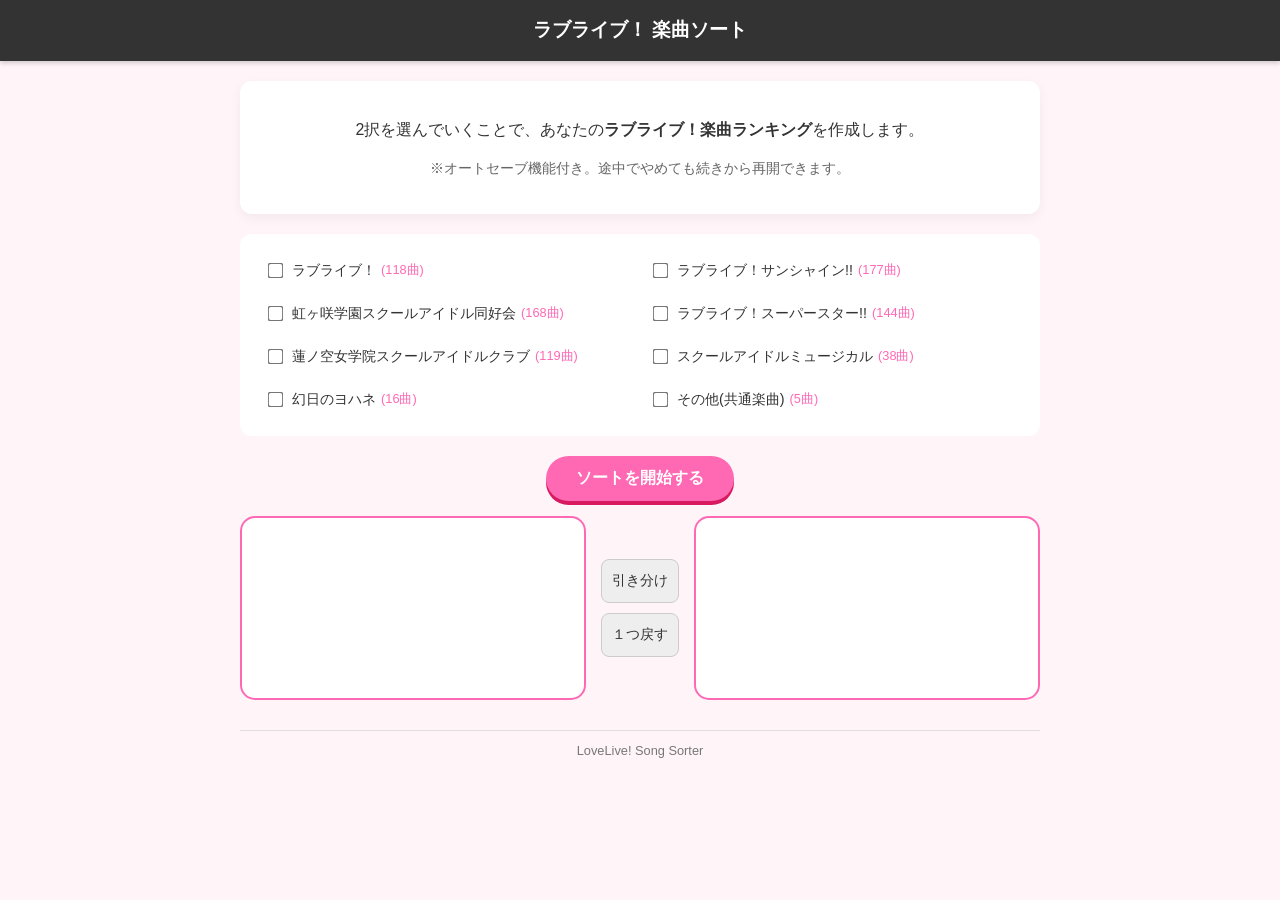
==== index.html @ 006662cb "Add files via upload" ====
<!DOCTYPE html>
<html lang="ja">
<head>
    <meta charset="UTF-8">
    <meta name="viewport" content="width=device-width, initial-scale=1.0">
    <title>ラブライブ！楽曲ソート</title>
    <meta name="description" content="2択で好きなラブライブ楽曲を選んでいくことで、自分だけのランキングを生成できます。">

    <script src="compression.js" type="text/javascript"></script>
    <script src="cookie.js" type="text/javascript"></script>
    <script type="text/javascript">
<!--
var Ver = '6';
var flagLovelive = 0;
var flagLoveliveSunshine = 0;
var flagNijigaku = 0;
var flagLoveliveSuperStar = 0;
var flagLoveliveHasunosora = 0;
var flagSchoolIdolMusical = 0;
var flagLoveliveOther = 0;
var flagRes = 0;
var cookieRec = "";
var remCookieRec = "";
var remResFlag = 0;
var remSameCnt = 0;
var loadcheck = 0;
var lockUpdateDOM = false;
var options;
var drawOptions;

//*********************************************************
// 
// 評価する曲名のリスト
// ラブライブ！:lovelive.txt
// ラブライブ！サンシャイン!!:lovelive_sunshine.txt
// ラブライブ！虹ヶ咲学園スクールアイドル同好会:nijigaku.txt
// ラブライブ！スーパースター!!:lovelive_superstar.txt
// ラブライブ！蓮ノ空スクールアイドルクラブ:lovelive_hasunosora.txt
// スクールアイドルミュージカル:school_idol_musical.txt
// 幻日のヨハネ:yohane.txt
// その他:lovelive_other.txt
//
//*********************************************************
var loveliveSong = new Array(
);

var loveliveSunshineSong = new Array(
);

var nijigakuSong = new Array(
);

var loveliveSuperStarSong = new Array(
);

var loveliveHasunosoraSong = new Array(
);

var schoolIdolMusicalSong = new Array(
);

var yohaneSong = new Array(
);

var loveliveOtherSong = new Array(
);
//*********************************************************

var lstMember = new Array();
var parent = new Array();
var equal = new Array();
var rec = new Array();
var cmp1,cmp2;
var head1,head2;
var nrec;

var numQuestion;
var totalSize;
var finishSize;
var finishFlag;

var remMember = new Array();

function getFile(filePath) {
	var txtData = new Array();
	var txtData2 = new Array();
	var j = 0;
	var filedata = new XMLHttpRequest();	
	filedata.open("GET", filePath, false);
	filedata.send(null);

	 //改行コードLF
	var LF = String.fromCharCode(10);
	txtData2 =filedata.responseText.split(LF);
	for (i=0; i<txtData2.length; i++) {
		if(txtData2[i] != ""){
		txtData[j] = txtData2[i];
		j++;
		}
	}
	
	return txtData;
	
}

//変数の初期化+++++++++++++++++++++++++++++++++++++++++++++
function initList(flagLovelive, flagLoveliveSunshine, flagNijigaku, flagLoveliveSuperStar,flagLoveliveHasunosora,flagSchoolIdolMusical,flagYohane,flagLoveliveOther){
	var n = 0;
	var mid;
	var i;

	lstMember = new Array();
	parent = new Array();
	equal = new Array();
	rec = new Array();
	remMember = new Array();
	loveliveAllSong = new Array();
	
	//【追加コード】
	if (flagLovelive == 1) loveliveAllSong = loveliveAllSong.concat(loveliveSong);
	if (flagLoveliveSunshine == 1) loveliveAllSong = loveliveAllSong.concat(loveliveSunshineSong);
	if (flagNijigaku == 1) loveliveAllSong = loveliveAllSong.concat(nijigakuSong);
	if (flagLoveliveSuperStar == 1) loveliveAllSong = loveliveAllSong.concat(loveliveSuperStarSong);
	if (flagLoveliveHasunosora == 1) loveliveAllSong = loveliveAllSong.concat(loveliveHasunosoraSong);
	if (flagSchoolIdolMusical == 1) loveliveAllSong = loveliveAllSong.concat(schoolIdolMusicalSong);
	if (flagYohane == 1) loveliveAllSong = loveliveAllSong.concat(yohaneSong);
	if (flagLoveliveOther == 1) loveliveAllSong = loveliveAllSong.concat(loveliveOtherSong);

	//ソートすべき配列
	lstMember[n] = new Array();
	for (i=0; i<loveliveAllSong.length; i++) {
		lstMember[n][i] = i;
	}
	parent[n] = -1;
	totalSize = 0;
	n++;

	for (i=0; i<lstMember.length; i++) {
		//要素数が２以上なら２分割し、
		//分割された配列をlstMemberの最後に加える
		if(lstMember[i].length>=2) {
			mid = Math.ceil(lstMember[i].length/2);
			lstMember[n] = new Array();
			lstMember[n] = lstMember[i].slice(0,mid);
			totalSize += lstMember[n].length;
			parent[n] = i;
			n++;
			lstMember[n] = new Array();
			lstMember[n] = lstMember[i].slice(mid,lstMember[i].length);
			totalSize += lstMember[n].length;
			parent[n] = i;
			n++;
		}
	}

	//保存用配列
	for (i=0; i<loveliveAllSong.length; i++) {
		rec[i] = 0;
	}
	nrec = 0;

	//引き分けの結果を保存するリスト
	//キー：リンク始点の値
	// 値 ：リンク終点の値
	for (i=0; i<=loveliveAllSong.length; i++) {
		equal[i] = -1;
	}

	cmp1 = lstMember.length-2;
	cmp2 = lstMember.length-1;
	head1 = 0;
	head2 = 0;
	numQuestion = 1;
	finishSize = 0;
	finishFlag = 0;
}


//リストのソート+++++++++++++++++++++++++++++++++++++++++++
//flag：比較結果
//  -1：左を選択
//   0：引き分け
//   1：右を選択
function sortList(flag){
	var i;
	var str;
	
	var chara1 = loveliveAllSong[lstMember[cmp1][head1]];
	var chara2 = loveliveAllSong[lstMember[cmp2][head2]];
	var chara99 = chara1 + "と" + chara2;
	
	// 除外操作
	if (flag == 2) {
		if (removeCheck(chara1) == true) {
			remMember.push(chara1);
			flag = 1;
			remCookieRec += "R";
		} else {
			return;
		}
	} else if (flag == 99) {
		if (removeCheck(chara99) == true) {
			remMember.push(chara1);
			remMember.push(chara2);
			flag = 0;
			remCookieRec += "R";
		} else {
			return;
		}
	} else if (flag == -2) {
		if (removeCheck(chara2) == true) {
			remMember.push(chara2);
			flag = -1;
			remCookieRec += "R";
		} else {
			return;
		}
	} else{
		remCookieRec += "L";
	}
	

	//ソート情報の記録
	var sortrecValue;
	if (flag == 1) {
		sortrecValue = "R";
	} else if (flag == 0) {
		sortrecValue = "C";
	} else if (flag == -1) {
		sortrecValue = "L";
	}
	cookieRec += sortrecValue;

	//recに保存
	if (flag<0) {
		rec[nrec] = lstMember[cmp1][head1];
		head1++;
		nrec++;
		finishSize++;
		while (equal[rec[nrec-1]]!=-1) {
			rec[nrec] = lstMember[cmp1][head1];
			head1++;
			nrec++;
			finishSize++;
		}
	}
	else if (flag>0) {
		rec[nrec] = lstMember[cmp2][head2];
		head2++;
		nrec++;
		finishSize++;
		while (equal[rec[nrec-1]]!=-1) {
			rec[nrec] = lstMember[cmp2][head2];
			head2++;
			nrec++;
			finishSize++;
		}
	}
	else {
		rec[nrec] = lstMember[cmp1][head1];
		head1++;
		nrec++;
		finishSize++;
		while (equal[rec[nrec-1]]!=-1) {
			rec[nrec] = lstMember[cmp1][head1];
			head1++;
			nrec++;
			finishSize++;
		}
		equal[rec[nrec-1]] = lstMember[cmp2][head2];
		rec[nrec] = lstMember[cmp2][head2];
		head2++;
		nrec++;
		finishSize++;
		while (equal[rec[nrec-1]]!=-1) {
			rec[nrec] = lstMember[cmp2][head2];
			head2++;
			nrec++;
			finishSize++;
		}
	}

	//片方のリストを走査し終えた後の処理
	if (head1<lstMember[cmp1].length && head2==lstMember[cmp2].length) {
		//リストcmp2が走査済 - リストcmp1の残りをコピー
		while (head1<lstMember[cmp1].length){
			rec[nrec] = lstMember[cmp1][head1];
			head1++;
			nrec++;
			finishSize++;
		}
	}
	else if (head1==lstMember[cmp1].length && head2<lstMember[cmp2].length) {
		//リストcmp1が走査済 - リストcmp2の残りをコピー
		while (head2<lstMember[cmp2].length){
			rec[nrec] = lstMember[cmp2][head2];
			head2++;
			nrec++;
			finishSize++;
		}
	}

	//両方のリストの最後に到達した場合は
	//親リストを更新する
	if (head1==lstMember[cmp1].length && head2==lstMember[cmp2].length) {
		for (i=0; i<lstMember[cmp1].length+lstMember[cmp2].length; i++) {
			lstMember[parent[cmp1]][i] = rec[i];
		}
		lstMember.pop();
		lstMember.pop();
		cmp1 = cmp1-2;
		cmp2 = cmp2-2;
		head1 = 0;
		head2 = 0;

		//新しい比較を行う前にrecを初期化
		if (head1==0 && head2==0) {
			for (i=0; i<loveliveAllSong.length; i++) {
				rec[i] = 0;
			}
			nrec = 0;
		}
	}
	if (cmp1<0) {
		str = "Sort No."+(numQuestion-1)+"<br>"+Math.floor(finishSize*100/totalSize)+"% sorted.";
		document.getElementById("battleNumber").innerHTML = str;

		showResult();
		finishFlag = 1;
	}
	else {
		showImage();
	}
	
	sortBreak();
}

//除外の確認
function removeCheck(str) {
	var str2 = str + "をソートから除外します。よろしいですか？";
	if (remResFlag == 0) {
		if(window.confirm(str2)){
			return true;
		} else {
			return false;
		}
	} else {
		return true;
	}
}

// リザルト画面にジャンル表記
function replaceName(str) {
	var str1;

if (loveliveSong.indexOf(str) > -1 || loveliveSong.indexOf(str) > -1){
	str1 = str + "</td><td style=\"border:1px solid #000; padding-left:5px;\">" + "ラブライブ！";
} else if (loveliveSunshineSong.indexOf(str) > -1) {
	str1 = str + "</td><td style=\"border:1px solid #000; padding-left:5px;\">" + "ラブライブ！サンシャイン!!";
} else if (nijigakuSong.indexOf(str) > -1) {
	str1 = str + "</td><td style=\"border:1px solid #000; padding-left:5px;\">" + "ラブライブ！虹ヶ咲学園スクールアイドル同好会";
} else if (loveliveSuperStarSong.indexOf(str) > -1) {
	str1 = str + "</td><td style=\"border:1px solid #000; padding-left:5px;\">" + "ラブライブ！スーパースター!!";
} else if (loveliveHasunosoraSong.indexOf(str) > -1) {
	str1 = str + "</td><td style=\"border:1px solid #000; padding-left:5px;\">" + "ラブライブ！蓮ノ空女学院スクールアイドルクラブ";
} else if (schoolIdolMusicalSong.indexOf(str) > -1) {
	str1 = str + "</td><td style=\"border:1px solid #000; padding-left:5px;\">" + "スクールアイドルミュージカル";
} else if (yohaneSong.indexOf(str) > -1) {
	str1 = str + "</td><td style=\"border:1px solid #000; padding-left:5px;\">" + "幻日のヨハネ";
} else if (loveliveOtherSong.indexOf(str) > -1) {
	str1 = str + "</td><td style=\"border:1px solid #000; padding-left:5px;\">" + "その他(共通楽曲)";
} else{
	str1 = str;
}
	return str1;
}

//結果の表示+++++++++++++++++++++++++++++++++++++++++++++++
function showResult() {
	var ranking = 1;
	var sameRank = 1;
	var top5 = 0;
	var top5Name = "";
	var str = "";
	var i;
	
	var bArea = document.getElementById("battleArea");
    var bNum = document.getElementById("battleNumber");
    if (bArea) bArea.style.display = "none";
    if (bNum) bNum.style.display = "none";
	
	str += "<table style=\"width:350px; font-size:12px; line-height:120%; margin-left:auto; margin-right:auto; border:1px solid #000; border-collapse:collapse\" align=\"center\">";
	str += "<tr><td style=\"color:#ffffff; background-color:#000; text-align:center;\">順位<\/td><td style=\"color:#ffffff; background-color:#000; text-align:center;\">曲名<\/td><td width=\"180\" style=\"color:#ffffff; background-color:#000; text-align:center;\">作品<\/td><\/tr>";

	for (i=0; i<loveliveAllSong.length; i++) {

		str += "<tr><td style=\"border:1px solid #000; text-align:right; padding-right:5px;\">"+ranking+"<\/td><td style=\"border:1px solid #000; padding-left:5px;\">"+replaceName(loveliveAllSong[lstMember[0][i]]) +"<\/td><\/tr>";
		
		if (i<loveliveAllSong.length-1) {
			if (top5 < 5) {
				top5Name += ranking + "位"+ "" + loveliveAllSong[lstMember[0][i]] + "" +"\n";
				top5++;
			}
			
			if (equal[lstMember[0][i]]==lstMember[0][i+1]) {
				sameRank++;
			} else {
				ranking += sameRank;
				sameRank = 1;
			}
		}
	}
	str += "<\/table>";
	
	document.getElementById("resultField").innerHTML = str;
	
	removeReset();
	
	CookieDel();
}

//比較する２つ要素の表示+++++++++++++++++++++++++++++++++++
function showImage() {
	// 小手先修正(0％に戻る時にnumQuestionが2になってたやつ)
	if ( finishSize == 0 ) {
		numQuestion = 1;
	}
	var str0 = "Sort No."+numQuestion+"<br>"+Math.floor(finishSize*100/totalSize)+"% sorted.";
	
	if (lockUpdateDOM == false) {
		var str1 = loveliveAllSong[lstMember[cmp1][head1]];
		var str2 = loveliveAllSong[lstMember[cmp2][head2]];
		
		//var str1B = loveliveAllSong[lstMember[cmp1][head1]] + "を選び、" + loveliveAllSong[lstMember[cmp2][head2]] + "をソートから除外";
		//var str2B = loveliveAllSong[lstMember[cmp2][head2]] + "を選び、" + loveliveAllSong[lstMember[cmp1][head1]] + "をソートから除外";
		
		document.getElementById("battleNumber").innerHTML = str0;
		document.getElementById("leftField").innerHTML = str1;
		document.getElementById("rightField").innerHTML = str2;
		
		//document.getElementById("leftField2").innerHTML = str1B;
		//document.getElementById("rightField2").innerHTML = str2B;

	}

	// 【追加コード】再走査
	if (remMember.indexOf(loveliveAllSong[lstMember[cmp1][head1]]) > -1 && remMember.indexOf(loveliveAllSong[lstMember[cmp2][head2]]) > -1) {
		remSameCnt++;
		sortList(0);
	} else if (remMember.indexOf(loveliveAllSong[lstMember[cmp1][head1]]) > -1) {
		remSameCnt++;
		sortList(1);
	} else if (remMember.indexOf(loveliveAllSong[lstMember[cmp2][head2]]) > -1) {
		remSameCnt++;
		sortList(-1);
	} else {
		numQuestion++;
	}

	if (lockUpdateDOM == false) {
		var removeTable = "";

		if (remMember.length > 0) {
			removeTable = "除外リスト<br><table id='removeTable'>";
			for (var i = 0; i < remMember.length; i++){
				if (i % 4 == 0) removeTable += (i == 0) ? "<tr>" : "</tr><tr>";
				removeTable += "<td style='border:1px solid #000000;'>" + remMember[i] + "</td>";
			}
			removeTable += "</tr></table>";
		}
		document.getElementById("remove").innerHTML = removeTable;
	}
}

// 除外リストのリセット++++++++++++++++++++++++++++++++++++
function removeReset(){
	remMember = new Array();
	document.getElementById("remove").innerHTML = "";
}

// ソート開始++++++++++++++++++++++++++++++++++++
	function sortStart() {
		if (document.getElementById('ckLovelive').checked) {
			flagLovelive = 1;
		} else {
			flagLovelive = 0;		
		}
		if (document.getElementById('ckLoveliveSunshine').checked) {
			flagLoveliveSunshine = 1;
		} else {
			flagLoveliveSunshine = 0;
		}
		if (document.getElementById('ckNijigaku').checked) {
			flagNijigaku = 1;
		} else {
			flagNijigaku = 0;
		}
		if (document.getElementById('ckLoveliveSuperStar').checked) {
			flagLoveliveSuperStar = 1;
		} else {
			flagLoveliveSuperStar = 0;
		}
		if (document.getElementById('ckLoveliveHasunosora').checked) {
			flagLoveliveHasunosora = 1;
		} else {
			flagLoveliveHasunosora = 0;
		}
		if (document.getElementById('ckSchoolIdolMusical').checked) {
			flagSchoolIdolMusical = 1;
		} else {
			flagSchoolIdolMusical = 0;
		}
		if (document.getElementById('ckYohane').checked) {
			flagYohane = 1;
		} else {
			flagYohane = 0;
		}
		if (document.getElementById('ckLoveliveOther').checked) {
			flagLoveliveOther = 1;
		} else {
			flagLoveliveOther = 0;
		}
		
		
		document.getElementById("resultField").innerHTML = "";
		//document.getElementById("TWB").innerHTML ="";
		document.getElementById("TWB").style.display = "none";

		initList(flagLovelive, flagLoveliveSunshine, flagNijigaku, flagLoveliveSuperStar,flagLoveliveHasunosora,flagSchoolIdolMusical,flagYohane,flagLoveliveOther);
		showImage();
	}
//-->
</script>

    <style>
        :root {
            --primary-color: #ff69b4;
            --secondary-color: #fce4ec;
            --accent-color: #ff1493;
            --text-color: #333;
            --bg-color: #fff5f8;
        }

        body {
            font-family: "Helvetica Neue", Arial, "Hiragino Kaku Gothic ProN", "Hiragino Sans", Meiryo, sans-serif;
            background-color: var(--bg-color);
            color: var(--text-color);
            margin: 0;
            padding: 0;
            line-height: 1.6;
        }

        .header {
            background-color: #333;
            color: white;
            text-align: center;
            padding: 15px 0;
            font-weight: bold;
            font-size: 1.2rem;
            box-shadow: 0 2px 5px rgba(0,0,0,0.2);
        }

        .container {
            max-width: 800px;
            margin: 20px auto;
            padding: 0 15px;
        }

        .intro-card {
            background: white;
            padding: 20px;
            border-radius: 12px;
            box-shadow: 0 4px 12px rgba(0,0,0,0.05);
            margin-bottom: 20px;
            text-align: center;
        }

        /* ジャンル選択エリア */
        .select-area {
            display: grid;
            grid-template-columns: repeat(auto-fill, minmax(280px, 1fr));
            gap: 10px;
            background: #fff;
            padding: 20px;
            border-radius: 12px;
            margin-bottom: 20px;
        }

        .checkbox-item {
            display: flex;
            align-items: center;
            font-size: 0.9rem;
            padding: 5px;
        }

        .checkbox-item input {
            margin-right: 10px;
            transform: scale(1.2);
        }

        .checkbox-item a {
            color: var(--primary-color);
            text-decoration: none;
            margin-left: 5px;
            font-size: 0.8rem;
        }

        /* ボタンデザイン */
        .btn {
            background-color: var(--primary-color);
            color: white;
            border: none;
            padding: 12px 30px;
            border-radius: 30px;
            font-size: 1rem;
            font-weight: bold;
            cursor: pointer;
            transition: all 0.3s ease;
            box-shadow: 0 4px 0 #d81b60;
        }

        .btn:hover {
            background-color: var(--accent-color);
            transform: translateY(-2px);
        }

        .btn:active {
            transform: translateY(2px);
            box-shadow: none;
        }

        /* バトルエリア（ソート中） */
        #battleArea {
            display: block;
        }

        #battleNumber {
            text-align: center;
            font-weight: bold;
            margin-bottom: 15px;
            color: var(--accent-color);
        }

        .battle-grid {
            display: grid;
            grid-template-columns: 1fr auto 1fr;
            gap: 15px;
            align-items: stretch;
        }

        @media (max-width: 600px) {
            .battle-grid {
                grid-template-columns: 1fr;
            }
            .middle-btns {
                order: 3;
            }
        }

        .choice-card {
            background: white;
            border: 2px solid var(--primary-color);
            border-radius: 15px;
            padding: 30px 15px;
            text-align: center;
            cursor: pointer;
            display: flex;
            align-items: center;
            justify-content: center;
            font-size: 1.1rem;
            font-weight: bold;
            min-height: 120px;
            transition: all 0.2s;
        }

        .choice-card:hover {
            background-color: var(--secondary-color);
        }

        .middle-btns {
            display: flex;
            flex-direction: column;
            gap: 10px;
            justify-content: center;
        }

        .sub-btn {
            background: #eee;
            border: 1px solid #ccc;
            padding: 10px;
            border-radius: 8px;
            cursor: pointer;
            font-size: 0.85rem;
            text-align: center;
        }

        .sub-btn:hover {
            background: #ddd;
        }

        /* 除外リスト */
        .remove-tags {
            display: flex;
            flex-wrap: wrap;
            gap: 5px;
            justify-content: center;
            margin-top: 10px;
        }
        .remove-tags span {
            font-size: 0.7rem;
            background: #ddd;
            padding: 2px 8px;
            border-radius: 10px;
        }

        /* 結果テーブル */
        .result-table {
            width: 100%;
            border-collapse: collapse;
            background: white;
            border-radius: 12px;
            overflow: hidden;
            margin-top: 20px;
            box-shadow: 0 4px 15px rgba(0,0,0,0.1);
        }

        .result-table th {
            background: #333;
            color: white;
            padding: 12px;
            text-align: left;
        }

        .result-table td {
            padding: 10px 12px;
            border-bottom: 1px solid #eee;
        }

        .rank-cell { width: 50px; font-weight: bold; text-align: center; }
        .genre-cell { font-size: 0.8rem; color: #666; }

        .footer-note {
            font-size: 0.8rem;
            color: #777;
            text-align: center;
            margin-top: 30px;
            border-top: 1px solid #ddd;
            padding-top: 10px;
        }
    </style>
</head>

<body>

<div class="header">
    ラブライブ！ 楽曲ソート
</div>

<div class="container">
    <div class="intro-card">
        <p>2択を選んでいくことで、あなたの<b>ラブライブ！楽曲ランキング</b>を作成します。</p>
        <p style="font-size: 0.85rem; color: #666;">※オートセーブ機能付き。途中でやめても続きから再開できます。</p>
    </div>

    <div id="TWB" style="text-align: center;">
        <div class="select-area">
            <div class="checkbox-item">
                <input type="checkbox" id="ckLovelive"> ラブライブ！
                <script>loveliveSong = getFile("lovelive.txt");</script>
                <a href="javascript:void(0);" onclick="openWin('lovelive.txt')">(<script>document.write(loveliveSong.length)</script>曲)</a>
            </div>
            <div class="checkbox-item">
                <input type="checkbox" id="ckLoveliveSunshine"> ラブライブ！サンシャイン!!
                <script>loveliveSunshineSong = getFile("lovelive_sunshine.txt");</script>
                <a href="javascript:void(0);" onclick="openWin('lovelive_sunshine.txt')">(<script>document.write(loveliveSunshineSong.length)</script>曲)</a>
            </div>
            <div class="checkbox-item">
                <input type="checkbox" id="ckNijigaku"> 虹ヶ咲学園スクールアイドル同好会
                <script>nijigakuSong = getFile("nijigaku.txt");</script>
                <a href="javascript:void(0);" onclick="openWin('nijigaku.txt')">(<script>document.write(nijigakuSong.length)</script>曲)</a>
            </div>
            <div class="checkbox-item">
                <input type="checkbox" id="ckLoveliveSuperStar"> ラブライブ！スーパースター!!
                <script>loveliveSuperStarSong = getFile("lovelive_superstar.txt");</script>
                <a href="javascript:void(0);" onclick="openWin('lovelive_superstar.txt')">(<script>document.write(loveliveSuperStarSong.length)</script>曲)</a>
            </div>
            <div class="checkbox-item">
                <input type="checkbox" id="ckLoveliveHasunosora"> 蓮ノ空女学院スクールアイドルクラブ
                <script>loveliveHasunosoraSong = getFile("lovelive_hasunosora.txt");</script>
                <a href="javascript:void(0);" onclick="openWin('lovelive_hasunosora.txt')">(<script>document.write(loveliveHasunosoraSong.length)</script>曲)</a>
            </div>
            <div class="checkbox-item">
                <input type="checkbox" id="ckSchoolIdolMusical"> スクールアイドルミュージカル
                <script>schoolIdolMusicalSong = getFile("school_idol_musical.txt");</script>
                <a href="javascript:void(0);" onclick="openWin('school_idol_musical.txt')">(<script>document.write(schoolIdolMusicalSong.length)</script>曲)</a>
            </div>
            <div class="checkbox-item">
                <input type="checkbox" id="ckYohane"> 幻日のヨハネ
                <script>yohaneSong = getFile("yohane.txt");</script>
                <a href="javascript:void(0);" onclick="openWin('yohane.txt')">(<script>document.write(yohaneSong.length)</script>曲)</a>
            </div>
            <div class="checkbox-item">
                <input type="checkbox" id="ckLoveliveOther"> その他(共通楽曲)
                <script>loveliveOtherSong = getFile("lovelive_other.txt");</script>
                <a href="javascript:void(0);" onclick="openWin('lovelive_other.txt')">(<script>document.write(loveliveOtherSong.length)</script>曲)</a>
            </div>
        </div>
        <button class="btn" onclick="startCheck('最初からやり直しになりますがよろしいですか？')">ソートを開始する</button>
    </div>

    <div id="battleArea">
        <div id="battleNumber"></div>
        <div class="battle-grid">
            <div id="leftField" class="choice-card" onClick="remSameCnt = 0; if(finishFlag==0)sortList(-1);"></div>
            
            <div class="middle-btns">
                <div class="sub-btn" onClick="remSameCnt = 0; if(finishFlag==0)sortList(0);">引き分け</div>
                <div class="sub-btn" onClick="remSameCnt = 0; sortRestart(-1);">１つ戻す</div>
            </div>
            
            <div id="rightField" class="choice-card" onClick="remSameCnt = 0; if(finishFlag==0)sortList(1);"></div>
        </div>
        <div id="remove"></div>
    </div>

    <div id="resultField"></div>

    <div class="footer-note">
        LoveLive! Song Sorter
    </div>
</div>

<script type="text/javascript">
    </script>
</body>
</html>


<script type="text/javascript">
<!--
restartCheck('中断しているデータがあるようです。復元しますか？');

function startCheck(str){
	//Cookieの確認とソート状態の復元
	if (readCookie('sortFlag') != "" && readCookie('sortRec') != "") {
		if (Ver == readCookie('Ver')) {
			if(window.confirm(str)){
				CookieDel();
				removeReset();
				remSameCnt = 0;
				cookieRec = ""
				remCookieRec = ""
				remCnt=0;
				sortStart();
			} 
		}
	} else {
		CookieDel();
		removeReset();
		remSameCnt = 0;
		cookieRec = ""
		remCookieRec = ""
		remCnt=0;
		sortStart();
	}
}

function restartCheck(str){
	//Cookieの確認とソート状態の復元
	if (readCookie('sortFlag') != "" && readCookie('sortRec') != "") {
		if (Ver == readCookie('Ver')) {
			if(window.confirm(str)){
			// 引数追加 20150331 J
				sortRestart(0);
			} else {
				CookieDel();
			}
		} else {
			alert('楽曲データが更新されたので中断データを正しく復元できませんでした。');
			CookieDel();
		}
	}
}


// 中断する
function sortBreak() {
	var flag = "" + flagLovelive + "" + flagLoveliveSunshine + "" + flagNijigaku + "" + flagLoveliveSuperStar + "" + flagLoveliveHasunosora + "" + flagSchoolIdolMusical + "" + flagYohane + "" + flagLoveliveOther;
	writeCookie('sortFlag', flag, 365);
	writeCookie('sortRec', encode(cookieRec), 365);
	writeCookie('remRec', encode(remCookieRec), 365);
	writeCookie('remCnt', remSameCnt, 365);
	writeCookie('Ver',Ver, 365);
}

// 中断からの再生・アンドゥ
function sortRestart(flagRes) {
	var flag = readCookie('sortFlag');
	var flag1;
	removeReset();
	remSameCnt = 0;
	remResFlag = 1;
	for (var i = 0; i < flag.length; i++) {
		flag1 = flag.substring(i, i+1);
		switch (i) {
			case 0: flagLovelive = flag1; break;
			case 1: flagLoveliveSunshine = flag1; break;
			case 2: flagNijigaku = flag1; break;
			case 3: flagLoveliveSuperStar = flag1; break;
			case 4: flagLoveliveHasunosora = flag1; break;
			case 5: flagSchoolIdolMusical = flag1; break;
			case 6: flagYohane = flag1; break;
			case 7: flagLoveliveOther = flag1; break;
		}
	}
	
	if (flagLovelive == 1) {
		document.getElementById('ckLovelive').checked = true;
	} else {
		document.getElementById('ckLovelive').checked = false;
	}

	if (flagLoveliveSunshine == 1) {
		document.getElementById('ckLoveliveSunshine').checked = true;
	} else {
		document.getElementById('ckLoveliveSunshine').checked = false;
	}

	if (flagNijigaku == 1) {
		document.getElementById('ckNijigaku').checked = true;
	} else {
		document.getElementById('ckNijigaku').checked = false;
	}
	
	if (flagLoveliveSuperStar == 1) {
		document.getElementById('ckLoveliveSuperStar').checked = true;
	} else {
		document.getElementById('ckLoveliveSuperStar').checked = false;
	}
	if (flagLoveliveHasunosora == 1) {
		document.getElementById('ckLoveliveHasunosora').checked = true;
	} else {
		document.getElementById('ckLoveliveHasunosora').checked = false;
	}
	if (flagSchoolIdolMusical == 1) {
		document.getElementById('ckSchoolIdolMusical').checked = true;
	} else {
		document.getElementById('ckSchoolIdolMusical').checked = false;
	}
	
	if (flagYohane == 1) {
		document.getElementById('ckYohane').checked = true;
	} else {
		document.getElementById('ckYohane').checked = false;
	}
	
	if (flagLoveliveOther == 1) {
		document.getElementById('ckLoveliveOther').checked = true;
	} else {
		document.getElementById('ckLoveliveOther').checked = false;
	}

	initList(flagLovelive, flagLoveliveSunshine, flagNijigaku, flagLoveliveSuperStar,flagLoveliveHasunosora,flagSchoolIdolMusical,flagYohane,flagLoveliveOther);
	document.getElementById("resultField").innerHTML = "";
	document.getElementById("TWB").innerHTML ="";
	var str = readCookie('sortRec');
	var remStr = readCookie('remRec');
	str = decode(str);
	remStr = decode(remStr);
	var str1;
	var remStr1;
	var resLenCnt;

	cookieRec = ""
	remCookieRec = ""
	resLenCnt = str.length;
	remSameCnt = readCookie('remCnt');
	if (flagRes == -1) {
		resLenCnt = resLenCnt - remSameCnt - 1;
	}
	CookieDel();
	// このsortList()の中でコールされるDOM操作が重いので、一旦ロック
	lockUpdateDOM = true;
	for (var i = 0; i < resLenCnt; i++) {
		str1 = str.substring(i, i+1);
		remStr1 = remStr.substring(i, i+1);
		remSameCnt = 0;
		if (str1=="L") {
			if (remStr1=="R"){
				sortList(-2);
			} else {
				sortList(-1);
			}
		} else if (str1=="R") {
			if (remStr1=="R"){
				sortList(2);
			} else{
				sortList(1);
			}
		} else if (str1=="C"){
			if (remStr1=="R"){
				sortList(99);
			} else{
				sortList(0);
			}
		}
		i = i + remSameCnt;
	}
	// ロック解除して、描画の為にshowImage()コール
	lockUpdateDOM = false;
	remResFlag = 0;
	showImage();
}

//Cookieを消す
function CookieDel() {
	var date1 = new Date();
	date1.setTime(0);
	document.cookie = "sortFlag=;expires="+date1.toGMTString();
	document.cookie = "sortRec=;expires="+date1.toGMTString();
	document.cookie = "remRec=;expires="+date1.toGMTString();
	document.cookie = "remCnt=;expires="+date1.toGMTString();
}

// 全ての文字列 org を dest に置き換える  
function replaceAll(str, org, dest){  
    return str.split(org).join(dest);  
}
-->
</script>
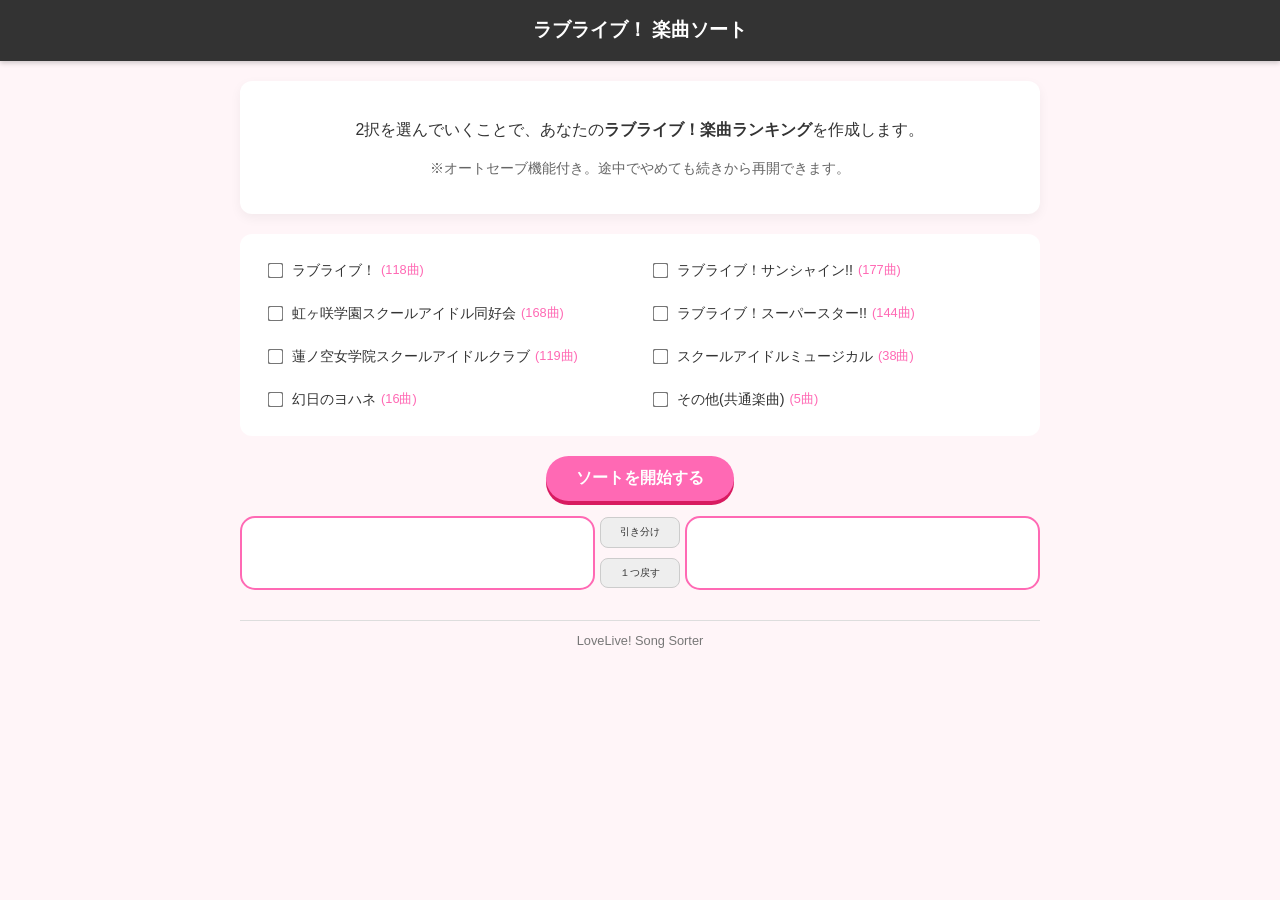
==== commit 136edfba: "Add files via upload" ====
--- a/index.html
+++ b/index.html
@@ -643,16 +643,17 @@
 
         .battle-grid {
             display: grid;
-            grid-template-columns: 1fr auto 1fr;
-            gap: 15px;
-            align-items: stretch;
+            grid-template-columns: 1fr 80px 1fr;
+            gap: 5px;
+            align-items: center;
         }
 
         @media (max-width: 600px) {
             .battle-grid {
-                grid-template-columns: 1fr;
+                grid-template-columns: 1fr 75px 1fr;
             }
             .middle-btns {
+            	gap: 5px;
                 order: 3;
             }
         }
@@ -661,16 +662,17 @@
             background: white;
             border: 2px solid var(--primary-color);
             border-radius: 15px;
-            padding: 30px 15px;
+            padding: 10px 5px;
             text-align: center;
             cursor: pointer;
             display: flex;
             align-items: center;
             justify-content: center;
-            font-size: 1.1rem;
+            font-size: 0.8rem
             font-weight: bold;
-            min-height: 120px;
+            min-height: 50px;
             transition: all 0.2s;
+            word-break: break-all; /* 長い曲名で横に突き抜けないように */
         }
 
         .choice-card:hover {
@@ -687,10 +689,10 @@
         .sub-btn {
             background: #eee;
             border: 1px solid #ccc;
-            padding: 10px;
+            padding: 6px 2px;
             border-radius: 8px;
             cursor: pointer;
-            font-size: 0.85rem;
+            font-size: 0.65rem;
             text-align: center;
         }
 
@@ -838,7 +840,7 @@
 
 <script type="text/javascript">
 <!--
-restartCheck('中断しているデータがあるようです。復元しますか？');
+restartCheck('中断しているデータ、もしくは前回の結果があるようです。復元しますか？');
 
 function startCheck(str){
 	//Cookieの確認とソート状態の復元
@@ -1014,12 +1016,19 @@
 
 //Cookieを消す
 function CookieDel() {
-	var date1 = new Date();
-	date1.setTime(0);
-	document.cookie = "sortFlag=;expires="+date1.toGMTString();
-	document.cookie = "sortRec=;expires="+date1.toGMTString();
-	document.cookie = "remRec=;expires="+date1.toGMTString();
-	document.cookie = "remCnt=;expires="+date1.toGMTString();
+    // 削除したいCookieの名前リスト
+    var cookies = ['sortFlag', 'sortRec', 'remRec', 'remCnt', 'Ver'];
+    
+    // 過去の日付を設定（1970年1月1日）
+    var expireDate = "expires=Thu, 01 Jan 1970 00:00:00 GMT";
+    
+    for (var i = 0; i < cookies.length; i++) {
+        // 各Cookieを過去の期限で上書きして削除
+        // path=/ を指定することで、階層によらず確実に削除します
+        document.cookie = cookies[i] + "=; " + expireDate + "; path=/";
+    }
+    
+    console.log("Cookies have been cleared.");
 }
 
 // 全ての文字列 org を dest に置き換える  
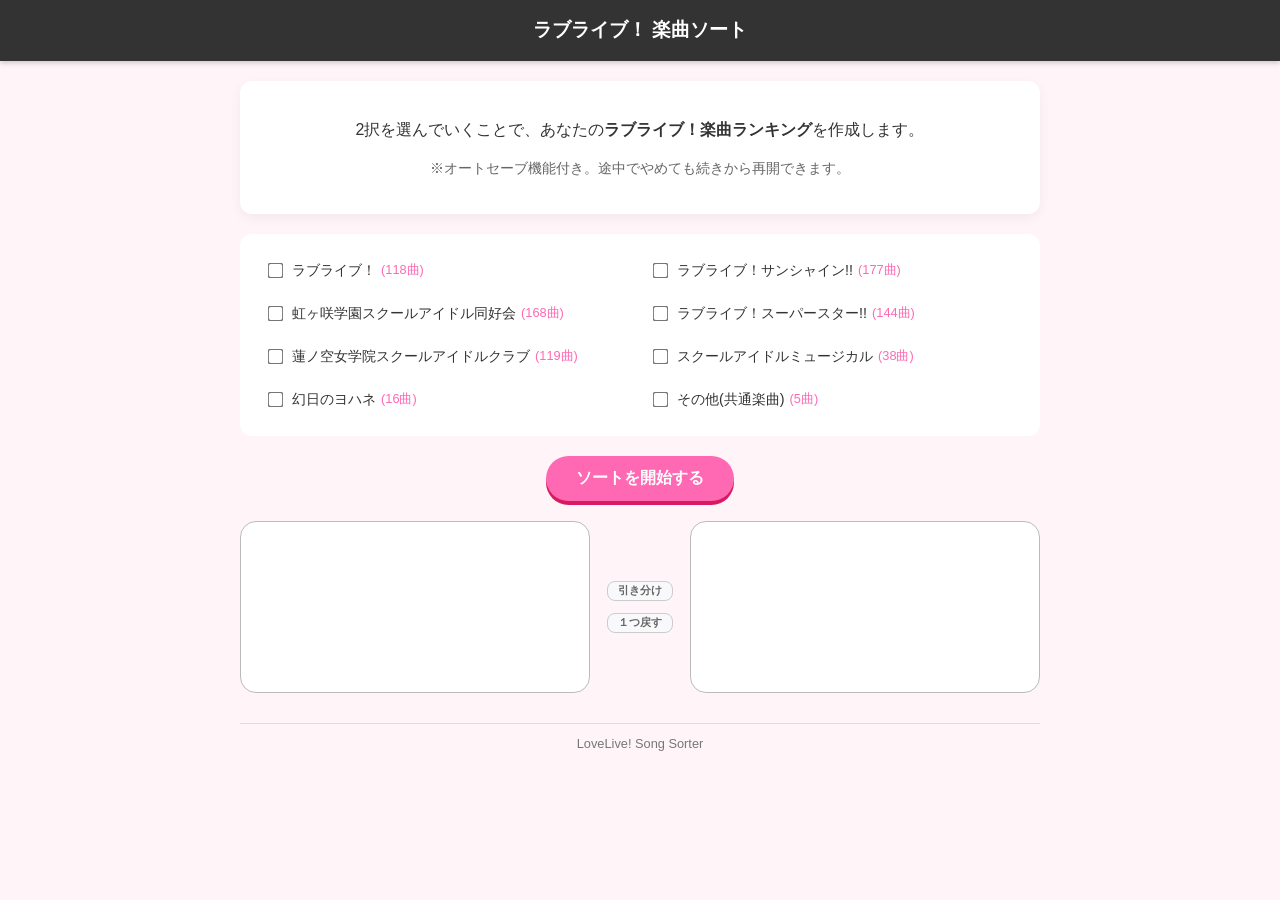
==== commit b1da39eb: "Add files via upload" ====
--- a/index.html
+++ b/index.html
@@ -640,62 +640,99 @@
             margin-bottom: 15px;
             color: var(--accent-color);
         }
-
-        .battle-grid {
-            display: grid;
-            grid-template-columns: 1fr 80px 1fr;
-            gap: 5px;
-            align-items: center;
-        }
-
-        @media (max-width: 600px) {
-            .battle-grid {
-                grid-template-columns: 1fr 75px 1fr;
-            }
-            .middle-btns {
-            	gap: 5px;
-                order: 3;
-            }
-        }
-
-        .choice-card {
-            background: white;
-            border: 2px solid var(--primary-color);
-            border-radius: 15px;
-            padding: 10px 5px;
-            text-align: center;
-            cursor: pointer;
-            display: flex;
-            align-items: center;
-            justify-content: center;
-            font-size: 0.8rem
-            font-weight: bold;
-            min-height: 50px;
-            transition: all 0.2s;
-            word-break: break-all; /* 長い曲名で横に突き抜けないように */
-        }
-
-        .choice-card:hover {
-            background-color: var(--secondary-color);
-        }
-
-        .middle-btns {
-            display: flex;
-            flex-direction: column;
-            gap: 10px;
-            justify-content: center;
-        }
-
-        .sub-btn {
-            background: #eee;
-            border: 1px solid #ccc;
-            padding: 6px 2px;
-            border-radius: 8px;
-            cursor: pointer;
-            font-size: 0.65rem;
-            text-align: center;
-        }
-
+        
+		/* --- バトルエリア全体のグリッド --- */
+		.battle-grid {
+		    display: grid;
+		    grid-template-columns: 1fr 80px 1fr; 
+		    gap: 10px;
+		    align-items: stretch; /* 高さを揃えてボタンの面積を確保 */
+		    width: 100%;
+		    margin: 20px auto;
+		}
+
+		/* --- 楽曲カード（メインボタン） --- */
+		.choice-card {
+		    background: #fff;
+		    /* 1. 黒い縁取りを追加 */
+		    border: 1px solid #bbb; 
+		    border-radius: 16px;
+		    padding: 15px 10px;
+		    text-align: center;
+		    cursor: pointer;
+		    font-weight: bold;
+		    min-height: 140px;
+		    display: flex;
+		    align-items: center;
+		    justify-content: center;
+		    font-size: 0.95rem;
+		    color: #000; /* 文字色も黒にしてハッキリさせる */
+
+		    /* 2. 下側の影も黒にして「押しボタン」感を出す */
+		    box-shadow: 0 0px 0 #000; 
+		    
+		    transition: all 0.1s;
+		    position: relative;
+		    top: 0;
+		}
+
+		/* 楽曲カードを押した時の動き */
+		.choice-card:active {
+		    top: 3px;
+		    box-shadow: 0 1px 0 var(--p);
+		    background-color: var(--s);
+		}
+
+		/* --- 中央ボタンエリア --- */
+		.middle-btns {
+		    display: flex;
+		    flex-direction: column;
+		    gap: 12px;
+		    justify-content: center;
+		    align-items: center;
+		}
+
+		/* --- サブボタン（引き分け・戻す） --- */
+		.sub-btn {
+		    width: 80%;
+		    background: #f8f9fa;
+		    border: 1px solid #ccc;
+		    border-radius: 8px;
+		    padding: 0px 0px;
+		    font-size: 0.7rem;
+		    font-weight: bold;
+		    color: #666;
+		    cursor: pointer;
+		    text-align: center;
+		    
+		    /* 軽い立体感 */
+		    box-shadow: 0 0px 0 #bbb;
+		}
+
+		.sub-btn:active {
+		    transform: translateY(1px);
+		    box-shadow: 0 1px 0 #bbb;
+		    background: #eee;
+		}
+
+		/* --- モバイル向けの微調整 --- */
+		@media (max-width: 600px) {
+		    .battle-grid {
+		        grid-template-columns: 1fr 63px 1fr; 
+		        gap: 6px;
+		    }
+
+		    .choice-card {
+		        font-size: 0.8rem;
+		        padding: 5px 5px;
+		        min-height: 120px;
+		    }
+
+		    .sub-btn {
+		        padding: 12px 0; /* 高さを出して押しやすく */
+		    }
+		}
+		
         .sub-btn:hover {
             background: #ddd;
         }
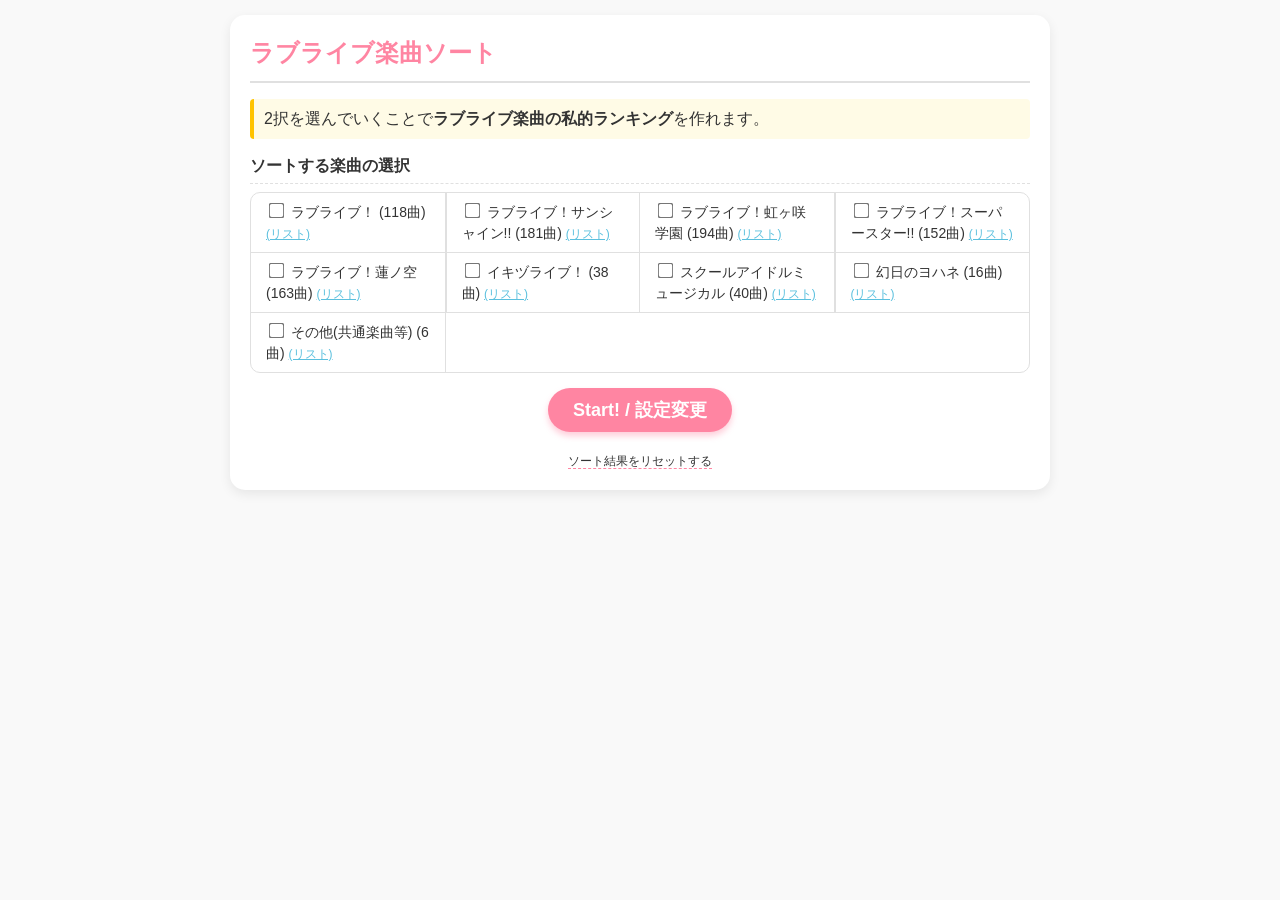
==== commit 66e95168: "Add files via upload" ====
--- a/index.html
+++ b/index.html
@@ -1,1076 +1,89 @@
-<!DOCTYPE html>
-<html lang="ja">
-<head>
-    <meta charset="UTF-8">
-    <meta name="viewport" content="width=device-width, initial-scale=1.0">
-    <title>ラブライブ！楽曲ソート</title>
-    <meta name="description" content="2択で好きなラブライブ楽曲を選んでいくことで、自分だけのランキングを生成できます。">
-
-    <script src="compression.js" type="text/javascript"></script>
-    <script src="cookie.js" type="text/javascript"></script>
-    <script type="text/javascript">
-<!--
-var Ver = '6';
-var flagLovelive = 0;
-var flagLoveliveSunshine = 0;
-var flagNijigaku = 0;
-var flagLoveliveSuperStar = 0;
-var flagLoveliveHasunosora = 0;
-var flagSchoolIdolMusical = 0;
-var flagLoveliveOther = 0;
-var flagRes = 0;
-var cookieRec = "";
-var remCookieRec = "";
-var remResFlag = 0;
-var remSameCnt = 0;
-var loadcheck = 0;
-var lockUpdateDOM = false;
-var options;
-var drawOptions;
-
-//*********************************************************
-// 
-// 評価する曲名のリスト
-// ラブライブ！:lovelive.txt
-// ラブライブ！サンシャイン!!:lovelive_sunshine.txt
-// ラブライブ！虹ヶ咲学園スクールアイドル同好会:nijigaku.txt
-// ラブライブ！スーパースター!!:lovelive_superstar.txt
-// ラブライブ！蓮ノ空スクールアイドルクラブ:lovelive_hasunosora.txt
-// スクールアイドルミュージカル:school_idol_musical.txt
-// 幻日のヨハネ:yohane.txt
-// その他:lovelive_other.txt
-//
-//*********************************************************
-var loveliveSong = new Array(
-);
-
-var loveliveSunshineSong = new Array(
-);
-
-var nijigakuSong = new Array(
-);
-
-var loveliveSuperStarSong = new Array(
-);
-
-var loveliveHasunosoraSong = new Array(
-);
-
-var schoolIdolMusicalSong = new Array(
-);
-
-var yohaneSong = new Array(
-);
-
-var loveliveOtherSong = new Array(
-);
-//*********************************************************
-
-var lstMember = new Array();
-var parent = new Array();
-var equal = new Array();
-var rec = new Array();
-var cmp1,cmp2;
-var head1,head2;
-var nrec;
-
-var numQuestion;
-var totalSize;
-var finishSize;
-var finishFlag;
-
-var remMember = new Array();
-
-function getFile(filePath) {
-	var txtData = new Array();
-	var txtData2 = new Array();
-	var j = 0;
-	var filedata = new XMLHttpRequest();	
-	filedata.open("GET", filePath, false);
-	filedata.send(null);
-
-	 //改行コードLF
-	var LF = String.fromCharCode(10);
-	txtData2 =filedata.responseText.split(LF);
-	for (i=0; i<txtData2.length; i++) {
-		if(txtData2[i] != ""){
-		txtData[j] = txtData2[i];
-		j++;
-		}
-	}
-	
-	return txtData;
-	
-}
-
-//変数の初期化+++++++++++++++++++++++++++++++++++++++++++++
-function initList(flagLovelive, flagLoveliveSunshine, flagNijigaku, flagLoveliveSuperStar,flagLoveliveHasunosora,flagSchoolIdolMusical,flagYohane,flagLoveliveOther){
-	var n = 0;
-	var mid;
-	var i;
-
-	lstMember = new Array();
-	parent = new Array();
-	equal = new Array();
-	rec = new Array();
-	remMember = new Array();
-	loveliveAllSong = new Array();
-	
-	//【追加コード】
-	if (flagLovelive == 1) loveliveAllSong = loveliveAllSong.concat(loveliveSong);
-	if (flagLoveliveSunshine == 1) loveliveAllSong = loveliveAllSong.concat(loveliveSunshineSong);
-	if (flagNijigaku == 1) loveliveAllSong = loveliveAllSong.concat(nijigakuSong);
-	if (flagLoveliveSuperStar == 1) loveliveAllSong = loveliveAllSong.concat(loveliveSuperStarSong);
-	if (flagLoveliveHasunosora == 1) loveliveAllSong = loveliveAllSong.concat(loveliveHasunosoraSong);
-	if (flagSchoolIdolMusical == 1) loveliveAllSong = loveliveAllSong.concat(schoolIdolMusicalSong);
-	if (flagYohane == 1) loveliveAllSong = loveliveAllSong.concat(yohaneSong);
-	if (flagLoveliveOther == 1) loveliveAllSong = loveliveAllSong.concat(loveliveOtherSong);
-
-	//ソートすべき配列
-	lstMember[n] = new Array();
-	for (i=0; i<loveliveAllSong.length; i++) {
-		lstMember[n][i] = i;
-	}
-	parent[n] = -1;
-	totalSize = 0;
-	n++;
-
-	for (i=0; i<lstMember.length; i++) {
-		//要素数が２以上なら２分割し、
-		//分割された配列をlstMemberの最後に加える
-		if(lstMember[i].length>=2) {
-			mid = Math.ceil(lstMember[i].length/2);
-			lstMember[n] = new Array();
-			lstMember[n] = lstMember[i].slice(0,mid);
-			totalSize += lstMember[n].length;
-			parent[n] = i;
-			n++;
-			lstMember[n] = new Array();
-			lstMember[n] = lstMember[i].slice(mid,lstMember[i].length);
-			totalSize += lstMember[n].length;
-			parent[n] = i;
-			n++;
-		}
-	}
-
-	//保存用配列
-	for (i=0; i<loveliveAllSong.length; i++) {
-		rec[i] = 0;
-	}
-	nrec = 0;
-
-	//引き分けの結果を保存するリスト
-	//キー：リンク始点の値
-	// 値 ：リンク終点の値
-	for (i=0; i<=loveliveAllSong.length; i++) {
-		equal[i] = -1;
-	}
-
-	cmp1 = lstMember.length-2;
-	cmp2 = lstMember.length-1;
-	head1 = 0;
-	head2 = 0;
-	numQuestion = 1;
-	finishSize = 0;
-	finishFlag = 0;
-}
-
-
-//リストのソート+++++++++++++++++++++++++++++++++++++++++++
-//flag：比較結果
-//  -1：左を選択
-//   0：引き分け
-//   1：右を選択
-function sortList(flag){
-	var i;
-	var str;
-	
-	var chara1 = loveliveAllSong[lstMember[cmp1][head1]];
-	var chara2 = loveliveAllSong[lstMember[cmp2][head2]];
-	var chara99 = chara1 + "と" + chara2;
-	
-	// 除外操作
-	if (flag == 2) {
-		if (removeCheck(chara1) == true) {
-			remMember.push(chara1);
-			flag = 1;
-			remCookieRec += "R";
-		} else {
-			return;
-		}
-	} else if (flag == 99) {
-		if (removeCheck(chara99) == true) {
-			remMember.push(chara1);
-			remMember.push(chara2);
-			flag = 0;
-			remCookieRec += "R";
-		} else {
-			return;
-		}
-	} else if (flag == -2) {
-		if (removeCheck(chara2) == true) {
-			remMember.push(chara2);
-			flag = -1;
-			remCookieRec += "R";
-		} else {
-			return;
-		}
-	} else{
-		remCookieRec += "L";
-	}
-	
-
-	//ソート情報の記録
-	var sortrecValue;
-	if (flag == 1) {
-		sortrecValue = "R";
-	} else if (flag == 0) {
-		sortrecValue = "C";
-	} else if (flag == -1) {
-		sortrecValue = "L";
-	}
-	cookieRec += sortrecValue;
-
-	//recに保存
-	if (flag<0) {
-		rec[nrec] = lstMember[cmp1][head1];
-		head1++;
-		nrec++;
-		finishSize++;
-		while (equal[rec[nrec-1]]!=-1) {
-			rec[nrec] = lstMember[cmp1][head1];
-			head1++;
-			nrec++;
-			finishSize++;
-		}
-	}
-	else if (flag>0) {
-		rec[nrec] = lstMember[cmp2][head2];
-		head2++;
-		nrec++;
-		finishSize++;
-		while (equal[rec[nrec-1]]!=-1) {
-			rec[nrec] = lstMember[cmp2][head2];
-			head2++;
-			nrec++;
-			finishSize++;
-		}
-	}
-	else {
-		rec[nrec] = lstMember[cmp1][head1];
-		head1++;
-		nrec++;
-		finishSize++;
-		while (equal[rec[nrec-1]]!=-1) {
-			rec[nrec] = lstMember[cmp1][head1];
-			head1++;
-			nrec++;
-			finishSize++;
-		}
-		equal[rec[nrec-1]] = lstMember[cmp2][head2];
-		rec[nrec] = lstMember[cmp2][head2];
-		head2++;
-		nrec++;
-		finishSize++;
-		while (equal[rec[nrec-1]]!=-1) {
-			rec[nrec] = lstMember[cmp2][head2];
-			head2++;
-			nrec++;
-			finishSize++;
-		}
-	}
-
-	//片方のリストを走査し終えた後の処理
-	if (head1<lstMember[cmp1].length && head2==lstMember[cmp2].length) {
-		//リストcmp2が走査済 - リストcmp1の残りをコピー
-		while (head1<lstMember[cmp1].length){
-			rec[nrec] = lstMember[cmp1][head1];
-			head1++;
-			nrec++;
-			finishSize++;
-		}
-	}
-	else if (head1==lstMember[cmp1].length && head2<lstMember[cmp2].length) {
-		//リストcmp1が走査済 - リストcmp2の残りをコピー
-		while (head2<lstMember[cmp2].length){
-			rec[nrec] = lstMember[cmp2][head2];
-			head2++;
-			nrec++;
-			finishSize++;
-		}
-	}
-
-	//両方のリストの最後に到達した場合は
-	//親リストを更新する
-	if (head1==lstMember[cmp1].length && head2==lstMember[cmp2].length) {
-		for (i=0; i<lstMember[cmp1].length+lstMember[cmp2].length; i++) {
-			lstMember[parent[cmp1]][i] = rec[i];
-		}
-		lstMember.pop();
-		lstMember.pop();
-		cmp1 = cmp1-2;
-		cmp2 = cmp2-2;
-		head1 = 0;
-		head2 = 0;
-
-		//新しい比較を行う前にrecを初期化
-		if (head1==0 && head2==0) {
-			for (i=0; i<loveliveAllSong.length; i++) {
-				rec[i] = 0;
-			}
-			nrec = 0;
-		}
-	}
-	if (cmp1<0) {
-		str = "Sort No."+(numQuestion-1)+"<br>"+Math.floor(finishSize*100/totalSize)+"% sorted.";
-		document.getElementById("battleNumber").innerHTML = str;
-
-		showResult();
-		finishFlag = 1;
-	}
-	else {
-		showImage();
-	}
-	
-	sortBreak();
-}
-
-//除外の確認
-function removeCheck(str) {
-	var str2 = str + "をソートから除外します。よろしいですか？";
-	if (remResFlag == 0) {
-		if(window.confirm(str2)){
-			return true;
-		} else {
-			return false;
-		}
-	} else {
-		return true;
-	}
-}
-
-// リザルト画面にジャンル表記
-function replaceName(str) {
-	var str1;
-
-if (loveliveSong.indexOf(str) > -1 || loveliveSong.indexOf(str) > -1){
-	str1 = str + "</td><td style=\"border:1px solid #000; padding-left:5px;\">" + "ラブライブ！";
-} else if (loveliveSunshineSong.indexOf(str) > -1) {
-	str1 = str + "</td><td style=\"border:1px solid #000; padding-left:5px;\">" + "ラブライブ！サンシャイン!!";
-} else if (nijigakuSong.indexOf(str) > -1) {
-	str1 = str + "</td><td style=\"border:1px solid #000; padding-left:5px;\">" + "ラブライブ！虹ヶ咲学園スクールアイドル同好会";
-} else if (loveliveSuperStarSong.indexOf(str) > -1) {
-	str1 = str + "</td><td style=\"border:1px solid #000; padding-left:5px;\">" + "ラブライブ！スーパースター!!";
-} else if (loveliveHasunosoraSong.indexOf(str) > -1) {
-	str1 = str + "</td><td style=\"border:1px solid #000; padding-left:5px;\">" + "ラブライブ！蓮ノ空女学院スクールアイドルクラブ";
-} else if (schoolIdolMusicalSong.indexOf(str) > -1) {
-	str1 = str + "</td><td style=\"border:1px solid #000; padding-left:5px;\">" + "スクールアイドルミュージカル";
-} else if (yohaneSong.indexOf(str) > -1) {
-	str1 = str + "</td><td style=\"border:1px solid #000; padding-left:5px;\">" + "幻日のヨハネ";
-} else if (loveliveOtherSong.indexOf(str) > -1) {
-	str1 = str + "</td><td style=\"border:1px solid #000; padding-left:5px;\">" + "その他(共通楽曲)";
-} else{
-	str1 = str;
-}
-	return str1;
-}
-
-//結果の表示+++++++++++++++++++++++++++++++++++++++++++++++
-function showResult() {
-	var ranking = 1;
-	var sameRank = 1;
-	var top5 = 0;
-	var top5Name = "";
-	var str = "";
-	var i;
-	
-	var bArea = document.getElementById("battleArea");
-    var bNum = document.getElementById("battleNumber");
-    if (bArea) bArea.style.display = "none";
-    if (bNum) bNum.style.display = "none";
-	
-	str += "<table style=\"width:350px; font-size:12px; line-height:120%; margin-left:auto; margin-right:auto; border:1px solid #000; border-collapse:collapse\" align=\"center\">";
-	str += "<tr><td style=\"color:#ffffff; background-color:#000; text-align:center;\">順位<\/td><td style=\"color:#ffffff; background-color:#000; text-align:center;\">曲名<\/td><td width=\"180\" style=\"color:#ffffff; background-color:#000; text-align:center;\">作品<\/td><\/tr>";
-
-	for (i=0; i<loveliveAllSong.length; i++) {
-
-		str += "<tr><td style=\"border:1px solid #000; text-align:right; padding-right:5px;\">"+ranking+"<\/td><td style=\"border:1px solid #000; padding-left:5px;\">"+replaceName(loveliveAllSong[lstMember[0][i]]) +"<\/td><\/tr>";
-		
-		if (i<loveliveAllSong.length-1) {
-			if (top5 < 5) {
-				top5Name += ranking + "位"+ "" + loveliveAllSong[lstMember[0][i]] + "" +"\n";
-				top5++;
-			}
-			
-			if (equal[lstMember[0][i]]==lstMember[0][i+1]) {
-				sameRank++;
-			} else {
-				ranking += sameRank;
-				sameRank = 1;
-			}
-		}
-	}
-	str += "<\/table>";
-	
-	document.getElementById("resultField").innerHTML = str;
-	
-	removeReset();
-	
-	CookieDel();
-}
-
-//比較する２つ要素の表示+++++++++++++++++++++++++++++++++++
-function showImage() {
-	// 小手先修正(0％に戻る時にnumQuestionが2になってたやつ)
-	if ( finishSize == 0 ) {
-		numQuestion = 1;
-	}
-	var str0 = "Sort No."+numQuestion+"<br>"+Math.floor(finishSize*100/totalSize)+"% sorted.";
-	
-	if (lockUpdateDOM == false) {
-		var str1 = loveliveAllSong[lstMember[cmp1][head1]];
-		var str2 = loveliveAllSong[lstMember[cmp2][head2]];
-		
-		//var str1B = loveliveAllSong[lstMember[cmp1][head1]] + "を選び、" + loveliveAllSong[lstMember[cmp2][head2]] + "をソートから除外";
-		//var str2B = loveliveAllSong[lstMember[cmp2][head2]] + "を選び、" + loveliveAllSong[lstMember[cmp1][head1]] + "をソートから除外";
-		
-		document.getElementById("battleNumber").innerHTML = str0;
-		document.getElementById("leftField").innerHTML = str1;
-		document.getElementById("rightField").innerHTML = str2;
-		
-		//document.getElementById("leftField2").innerHTML = str1B;
-		//document.getElementById("rightField2").innerHTML = str2B;
-
-	}
-
-	// 【追加コード】再走査
-	if (remMember.indexOf(loveliveAllSong[lstMember[cmp1][head1]]) > -1 && remMember.indexOf(loveliveAllSong[lstMember[cmp2][head2]]) > -1) {
-		remSameCnt++;
-		sortList(0);
-	} else if (remMember.indexOf(loveliveAllSong[lstMember[cmp1][head1]]) > -1) {
-		remSameCnt++;
-		sortList(1);
-	} else if (remMember.indexOf(loveliveAllSong[lstMember[cmp2][head2]]) > -1) {
-		remSameCnt++;
-		sortList(-1);
-	} else {
-		numQuestion++;
-	}
-
-	if (lockUpdateDOM == false) {
-		var removeTable = "";
-
-		if (remMember.length > 0) {
-			removeTable = "除外リスト<br><table id='removeTable'>";
-			for (var i = 0; i < remMember.length; i++){
-				if (i % 4 == 0) removeTable += (i == 0) ? "<tr>" : "</tr><tr>";
-				removeTable += "<td style='border:1px solid #000000;'>" + remMember[i] + "</td>";
-			}
-			removeTable += "</tr></table>";
-		}
-		document.getElementById("remove").innerHTML = removeTable;
-	}
-}
-
-// 除外リストのリセット++++++++++++++++++++++++++++++++++++
-function removeReset(){
-	remMember = new Array();
-	document.getElementById("remove").innerHTML = "";
-}
-
-// ソート開始++++++++++++++++++++++++++++++++++++
-	function sortStart() {
-		if (document.getElementById('ckLovelive').checked) {
-			flagLovelive = 1;
-		} else {
-			flagLovelive = 0;		
-		}
-		if (document.getElementById('ckLoveliveSunshine').checked) {
-			flagLoveliveSunshine = 1;
-		} else {
-			flagLoveliveSunshine = 0;
-		}
-		if (document.getElementById('ckNijigaku').checked) {
-			flagNijigaku = 1;
-		} else {
-			flagNijigaku = 0;
-		}
-		if (document.getElementById('ckLoveliveSuperStar').checked) {
-			flagLoveliveSuperStar = 1;
-		} else {
-			flagLoveliveSuperStar = 0;
-		}
-		if (document.getElementById('ckLoveliveHasunosora').checked) {
-			flagLoveliveHasunosora = 1;
-		} else {
-			flagLoveliveHasunosora = 0;
-		}
-		if (document.getElementById('ckSchoolIdolMusical').checked) {
-			flagSchoolIdolMusical = 1;
-		} else {
-			flagSchoolIdolMusical = 0;
-		}
-		if (document.getElementById('ckYohane').checked) {
-			flagYohane = 1;
-		} else {
-			flagYohane = 0;
-		}
-		if (document.getElementById('ckLoveliveOther').checked) {
-			flagLoveliveOther = 1;
-		} else {
-			flagLoveliveOther = 0;
-		}
-		
-		
-		document.getElementById("resultField").innerHTML = "";
-		//document.getElementById("TWB").innerHTML ="";
-		document.getElementById("TWB").style.display = "none";
-
-		initList(flagLovelive, flagLoveliveSunshine, flagNijigaku, flagLoveliveSuperStar,flagLoveliveHasunosora,flagSchoolIdolMusical,flagYohane,flagLoveliveOther);
-		showImage();
-	}
-//-->
-</script>
-
-    <style>
-        :root {
-            --primary-color: #ff69b4;
-            --secondary-color: #fce4ec;
-            --accent-color: #ff1493;
-            --text-color: #333;
-            --bg-color: #fff5f8;
-        }
-
-        body {
-            font-family: "Helvetica Neue", Arial, "Hiragino Kaku Gothic ProN", "Hiragino Sans", Meiryo, sans-serif;
-            background-color: var(--bg-color);
-            color: var(--text-color);
-            margin: 0;
-            padding: 0;
-            line-height: 1.6;
-        }
-
-        .header {
-            background-color: #333;
-            color: white;
-            text-align: center;
-            padding: 15px 0;
-            font-weight: bold;
-            font-size: 1.2rem;
-            box-shadow: 0 2px 5px rgba(0,0,0,0.2);
-        }
-
-        .container {
-            max-width: 800px;
-            margin: 20px auto;
-            padding: 0 15px;
-        }
-
-        .intro-card {
-            background: white;
-            padding: 20px;
-            border-radius: 12px;
-            box-shadow: 0 4px 12px rgba(0,0,0,0.05);
-            margin-bottom: 20px;
-            text-align: center;
-        }
-
-        /* ジャンル選択エリア */
-        .select-area {
-            display: grid;
-            grid-template-columns: repeat(auto-fill, minmax(280px, 1fr));
-            gap: 10px;
-            background: #fff;
-            padding: 20px;
-            border-radius: 12px;
-            margin-bottom: 20px;
-        }
-
-        .checkbox-item {
-            display: flex;
-            align-items: center;
-            font-size: 0.9rem;
-            padding: 5px;
-        }
-
-        .checkbox-item input {
-            margin-right: 10px;
-            transform: scale(1.2);
-        }
-
-        .checkbox-item a {
-            color: var(--primary-color);
-            text-decoration: none;
-            margin-left: 5px;
-            font-size: 0.8rem;
-        }
-
-        /* ボタンデザイン */
-        .btn {
-            background-color: var(--primary-color);
-            color: white;
-            border: none;
-            padding: 12px 30px;
-            border-radius: 30px;
-            font-size: 1rem;
-            font-weight: bold;
-            cursor: pointer;
-            transition: all 0.3s ease;
-            box-shadow: 0 4px 0 #d81b60;
-        }
-
-        .btn:hover {
-            background-color: var(--accent-color);
-            transform: translateY(-2px);
-        }
-
-        .btn:active {
-            transform: translateY(2px);
-            box-shadow: none;
-        }
-
-        /* バトルエリア（ソート中） */
-        #battleArea {
-            display: block;
-        }
-
-        #battleNumber {
-            text-align: center;
-            font-weight: bold;
-            margin-bottom: 15px;
-            color: var(--accent-color);
-        }
-        
-		/* --- バトルエリア全体のグリッド --- */
-		.battle-grid {
-		    display: grid;
-		    grid-template-columns: 1fr 80px 1fr; 
-		    gap: 10px;
-		    align-items: stretch; /* 高さを揃えてボタンの面積を確保 */
-		    width: 100%;
-		    margin: 20px auto;
-		}
-
-		/* --- 楽曲カード（メインボタン） --- */
-		.choice-card {
-		    background: #fff;
-		    /* 1. 黒い縁取りを追加 */
-		    border: 1px solid #bbb; 
-		    border-radius: 16px;
-		    padding: 15px 10px;
-		    text-align: center;
-		    cursor: pointer;
-		    font-weight: bold;
-		    min-height: 140px;
-		    display: flex;
-		    align-items: center;
-		    justify-content: center;
-		    font-size: 0.95rem;
-		    color: #000; /* 文字色も黒にしてハッキリさせる */
-
-		    /* 2. 下側の影も黒にして「押しボタン」感を出す */
-		    box-shadow: 0 0px 0 #000; 
-		    
-		    transition: all 0.1s;
-		    position: relative;
-		    top: 0;
-		}
-
-		/* 楽曲カードを押した時の動き */
-		.choice-card:active {
-		    top: 3px;
-		    box-shadow: 0 1px 0 var(--p);
-		    background-color: var(--s);
-		}
-
-		/* --- 中央ボタンエリア --- */
-		.middle-btns {
-		    display: flex;
-		    flex-direction: column;
-		    gap: 12px;
-		    justify-content: center;
-		    align-items: center;
-		}
-
-		/* --- サブボタン（引き分け・戻す） --- */
-		.sub-btn {
-		    width: 80%;
-		    background: #f8f9fa;
-		    border: 1px solid #ccc;
-		    border-radius: 8px;
-		    padding: 0px 0px;
-		    font-size: 0.7rem;
-		    font-weight: bold;
-		    color: #666;
-		    cursor: pointer;
-		    text-align: center;
-		    
-		    /* 軽い立体感 */
-		    box-shadow: 0 0px 0 #bbb;
-		}
-
-		.sub-btn:active {
-		    transform: translateY(1px);
-		    box-shadow: 0 1px 0 #bbb;
-		    background: #eee;
-		}
-
-		/* --- モバイル向けの微調整 --- */
-		@media (max-width: 600px) {
-		    .battle-grid {
-		        grid-template-columns: 1fr 63px 1fr; 
-		        gap: 6px;
-		    }
-
-		    .choice-card {
-		        font-size: 0.8rem;
-		        padding: 5px 5px;
-		        min-height: 120px;
-		    }
-
-		    .sub-btn {
-		        padding: 12px 0; /* 高さを出して押しやすく */
-		    }
-		}
-		
-        .sub-btn:hover {
-            background: #ddd;
-        }
-
-        /* 除外リスト */
-        .remove-tags {
-            display: flex;
-            flex-wrap: wrap;
-            gap: 5px;
-            justify-content: center;
-            margin-top: 10px;
-        }
-        .remove-tags span {
-            font-size: 0.7rem;
-            background: #ddd;
-            padding: 2px 8px;
-            border-radius: 10px;
-        }
-
-        /* 結果テーブル */
-        .result-table {
-            width: 100%;
-            border-collapse: collapse;
-            background: white;
-            border-radius: 12px;
-            overflow: hidden;
-            margin-top: 20px;
-            box-shadow: 0 4px 15px rgba(0,0,0,0.1);
-        }
-
-        .result-table th {
-            background: #333;
-            color: white;
-            padding: 12px;
-            text-align: left;
-        }
-
-        .result-table td {
-            padding: 10px 12px;
-            border-bottom: 1px solid #eee;
-        }
-
-        .rank-cell { width: 50px; font-weight: bold; text-align: center; }
-        .genre-cell { font-size: 0.8rem; color: #666; }
-
-        .footer-note {
-            font-size: 0.8rem;
-            color: #777;
-            text-align: center;
-            margin-top: 30px;
-            border-top: 1px solid #ddd;
-            padding-top: 10px;
-        }
-    </style>
-</head>
-
-<body>
-
-<div class="header">
-    ラブライブ！ 楽曲ソート
-</div>
-
-<div class="container">
-    <div class="intro-card">
-        <p>2択を選んでいくことで、あなたの<b>ラブライブ！楽曲ランキング</b>を作成します。</p>
-        <p style="font-size: 0.85rem; color: #666;">※オートセーブ機能付き。途中でやめても続きから再開できます。</p>
-    </div>
-
-    <div id="TWB" style="text-align: center;">
-        <div class="select-area">
-            <div class="checkbox-item">
-                <input type="checkbox" id="ckLovelive"> ラブライブ！
-                <script>loveliveSong = getFile("lovelive.txt");</script>
-                <a href="javascript:void(0);" onclick="openWin('lovelive.txt')">(<script>document.write(loveliveSong.length)</script>曲)</a>
-            </div>
-            <div class="checkbox-item">
-                <input type="checkbox" id="ckLoveliveSunshine"> ラブライブ！サンシャイン!!
-                <script>loveliveSunshineSong = getFile("lovelive_sunshine.txt");</script>
-                <a href="javascript:void(0);" onclick="openWin('lovelive_sunshine.txt')">(<script>document.write(loveliveSunshineSong.length)</script>曲)</a>
-            </div>
-            <div class="checkbox-item">
-                <input type="checkbox" id="ckNijigaku"> 虹ヶ咲学園スクールアイドル同好会
-                <script>nijigakuSong = getFile("nijigaku.txt");</script>
-                <a href="javascript:void(0);" onclick="openWin('nijigaku.txt')">(<script>document.write(nijigakuSong.length)</script>曲)</a>
-            </div>
-            <div class="checkbox-item">
-                <input type="checkbox" id="ckLoveliveSuperStar"> ラブライブ！スーパースター!!
-                <script>loveliveSuperStarSong = getFile("lovelive_superstar.txt");</script>
-                <a href="javascript:void(0);" onclick="openWin('lovelive_superstar.txt')">(<script>document.write(loveliveSuperStarSong.length)</script>曲)</a>
-            </div>
-            <div class="checkbox-item">
-                <input type="checkbox" id="ckLoveliveHasunosora"> 蓮ノ空女学院スクールアイドルクラブ
-                <script>loveliveHasunosoraSong = getFile("lovelive_hasunosora.txt");</script>
-                <a href="javascript:void(0);" onclick="openWin('lovelive_hasunosora.txt')">(<script>document.write(loveliveHasunosoraSong.length)</script>曲)</a>
-            </div>
-            <div class="checkbox-item">
-                <input type="checkbox" id="ckSchoolIdolMusical"> スクールアイドルミュージカル
-                <script>schoolIdolMusicalSong = getFile("school_idol_musical.txt");</script>
-                <a href="javascript:void(0);" onclick="openWin('school_idol_musical.txt')">(<script>document.write(schoolIdolMusicalSong.length)</script>曲)</a>
-            </div>
-            <div class="checkbox-item">
-                <input type="checkbox" id="ckYohane"> 幻日のヨハネ
-                <script>yohaneSong = getFile("yohane.txt");</script>
-                <a href="javascript:void(0);" onclick="openWin('yohane.txt')">(<script>document.write(yohaneSong.length)</script>曲)</a>
-            </div>
-            <div class="checkbox-item">
-                <input type="checkbox" id="ckLoveliveOther"> その他(共通楽曲)
-                <script>loveliveOtherSong = getFile("lovelive_other.txt");</script>
-                <a href="javascript:void(0);" onclick="openWin('lovelive_other.txt')">(<script>document.write(loveliveOtherSong.length)</script>曲)</a>
-            </div>
-        </div>
-        <button class="btn" onclick="startCheck('最初からやり直しになりますがよろしいですか？')">ソートを開始する</button>
-    </div>
-
-    <div id="battleArea">
-        <div id="battleNumber"></div>
-        <div class="battle-grid">
-            <div id="leftField" class="choice-card" onClick="remSameCnt = 0; if(finishFlag==0)sortList(-1);"></div>
-            
-            <div class="middle-btns">
-                <div class="sub-btn" onClick="remSameCnt = 0; if(finishFlag==0)sortList(0);">引き分け</div>
-                <div class="sub-btn" onClick="remSameCnt = 0; sortRestart(-1);">１つ戻す</div>
-            </div>
-            
-            <div id="rightField" class="choice-card" onClick="remSameCnt = 0; if(finishFlag==0)sortList(1);"></div>
-        </div>
-        <div id="remove"></div>
-    </div>
-
-    <div id="resultField"></div>
-
-    <div class="footer-note">
-        LoveLive! Song Sorter
-    </div>
-</div>
-
-<script type="text/javascript">
-    </script>
-</body>
-</html>
-
-
-<script type="text/javascript">
-<!--
-restartCheck('中断しているデータ、もしくは前回の結果があるようです。復元しますか？');
-
-function startCheck(str){
-	//Cookieの確認とソート状態の復元
-	if (readCookie('sortFlag') != "" && readCookie('sortRec') != "") {
-		if (Ver == readCookie('Ver')) {
-			if(window.confirm(str)){
-				CookieDel();
-				removeReset();
-				remSameCnt = 0;
-				cookieRec = ""
-				remCookieRec = ""
-				remCnt=0;
-				sortStart();
-			} 
-		}
-	} else {
-		CookieDel();
-		removeReset();
-		remSameCnt = 0;
-		cookieRec = ""
-		remCookieRec = ""
-		remCnt=0;
-		sortStart();
-	}
-}
-
-function restartCheck(str){
-	//Cookieの確認とソート状態の復元
-	if (readCookie('sortFlag') != "" && readCookie('sortRec') != "") {
-		if (Ver == readCookie('Ver')) {
-			if(window.confirm(str)){
-			// 引数追加 20150331 J
-				sortRestart(0);
-			} else {
-				CookieDel();
-			}
-		} else {
-			alert('楽曲データが更新されたので中断データを正しく復元できませんでした。');
-			CookieDel();
-		}
-	}
-}
-
-
-// 中断する
-function sortBreak() {
-	var flag = "" + flagLovelive + "" + flagLoveliveSunshine + "" + flagNijigaku + "" + flagLoveliveSuperStar + "" + flagLoveliveHasunosora + "" + flagSchoolIdolMusical + "" + flagYohane + "" + flagLoveliveOther;
-	writeCookie('sortFlag', flag, 365);
-	writeCookie('sortRec', encode(cookieRec), 365);
-	writeCookie('remRec', encode(remCookieRec), 365);
-	writeCookie('remCnt', remSameCnt, 365);
-	writeCookie('Ver',Ver, 365);
-}
-
-// 中断からの再生・アンドゥ
-function sortRestart(flagRes) {
-	var flag = readCookie('sortFlag');
-	var flag1;
-	removeReset();
-	remSameCnt = 0;
-	remResFlag = 1;
-	for (var i = 0; i < flag.length; i++) {
-		flag1 = flag.substring(i, i+1);
-		switch (i) {
-			case 0: flagLovelive = flag1; break;
-			case 1: flagLoveliveSunshine = flag1; break;
-			case 2: flagNijigaku = flag1; break;
-			case 3: flagLoveliveSuperStar = flag1; break;
-			case 4: flagLoveliveHasunosora = flag1; break;
-			case 5: flagSchoolIdolMusical = flag1; break;
-			case 6: flagYohane = flag1; break;
-			case 7: flagLoveliveOther = flag1; break;
-		}
-	}
-	
-	if (flagLovelive == 1) {
-		document.getElementById('ckLovelive').checked = true;
-	} else {
-		document.getElementById('ckLovelive').checked = false;
-	}
-
-	if (flagLoveliveSunshine == 1) {
-		document.getElementById('ckLoveliveSunshine').checked = true;
-	} else {
-		document.getElementById('ckLoveliveSunshine').checked = false;
-	}
-
-	if (flagNijigaku == 1) {
-		document.getElementById('ckNijigaku').checked = true;
-	} else {
-		document.getElementById('ckNijigaku').checked = false;
-	}
-	
-	if (flagLoveliveSuperStar == 1) {
-		document.getElementById('ckLoveliveSuperStar').checked = true;
-	} else {
-		document.getElementById('ckLoveliveSuperStar').checked = false;
-	}
-	if (flagLoveliveHasunosora == 1) {
-		document.getElementById('ckLoveliveHasunosora').checked = true;
-	} else {
-		document.getElementById('ckLoveliveHasunosora').checked = false;
-	}
-	if (flagSchoolIdolMusical == 1) {
-		document.getElementById('ckSchoolIdolMusical').checked = true;
-	} else {
-		document.getElementById('ckSchoolIdolMusical').checked = false;
-	}
-	
-	if (flagYohane == 1) {
-		document.getElementById('ckYohane').checked = true;
-	} else {
-		document.getElementById('ckYohane').checked = false;
-	}
-	
-	if (flagLoveliveOther == 1) {
-		document.getElementById('ckLoveliveOther').checked = true;
-	} else {
-		document.getElementById('ckLoveliveOther').checked = false;
-	}
-
-	initList(flagLovelive, flagLoveliveSunshine, flagNijigaku, flagLoveliveSuperStar,flagLoveliveHasunosora,flagSchoolIdolMusical,flagYohane,flagLoveliveOther);
-	document.getElementById("resultField").innerHTML = "";
-	document.getElementById("TWB").innerHTML ="";
-	var str = readCookie('sortRec');
-	var remStr = readCookie('remRec');
-	str = decode(str);
-	remStr = decode(remStr);
-	var str1;
-	var remStr1;
-	var resLenCnt;
-
-	cookieRec = ""
-	remCookieRec = ""
-	resLenCnt = str.length;
-	remSameCnt = readCookie('remCnt');
-	if (flagRes == -1) {
-		resLenCnt = resLenCnt - remSameCnt - 1;
-	}
-	CookieDel();
-	// このsortList()の中でコールされるDOM操作が重いので、一旦ロック
-	lockUpdateDOM = true;
-	for (var i = 0; i < resLenCnt; i++) {
-		str1 = str.substring(i, i+1);
-		remStr1 = remStr.substring(i, i+1);
-		remSameCnt = 0;
-		if (str1=="L") {
-			if (remStr1=="R"){
-				sortList(-2);
-			} else {
-				sortList(-1);
-			}
-		} else if (str1=="R") {
-			if (remStr1=="R"){
-				sortList(2);
-			} else{
-				sortList(1);
-			}
-		} else if (str1=="C"){
-			if (remStr1=="R"){
-				sortList(99);
-			} else{
-				sortList(0);
-			}
-		}
-		i = i + remSameCnt;
-	}
-	// ロック解除して、描画の為にshowImage()コール
-	lockUpdateDOM = false;
-	remResFlag = 0;
-	showImage();
-}
-
-//Cookieを消す
-function CookieDel() {
-    // 削除したいCookieの名前リスト
-    var cookies = ['sortFlag', 'sortRec', 'remRec', 'remCnt', 'Ver'];
-    
-    // 過去の日付を設定（1970年1月1日）
-    var expireDate = "expires=Thu, 01 Jan 1970 00:00:00 GMT";
-    
-    for (var i = 0; i < cookies.length; i++) {
-        // 各Cookieを過去の期限で上書きして削除
-        // path=/ を指定することで、階層によらず確実に削除します
-        document.cookie = cookies[i] + "=; " + expireDate + "; path=/";
-    }
-    
-    console.log("Cookies have been cleared.");
-}
-
-// 全ての文字列 org を dest に置き換える  
-function replaceAll(str, org, dest){  
-    return str.split(org).join(dest);  
-}
--->
-</script>+<!DOCTYPE html>
+<html lang="ja">
+<head>
+    <meta charset="UTF-8">
+    <meta name="viewport" content="width=device-width, initial-scale=1.0">
+    <meta name="robots" content="noindex"> 
+    <meta name="description" content="2択で好きなラブライブ楽曲を選んでいくことで、自分だけのランキングを生成できます。">
+    <title>ラブライブ楽曲ソート</title>
+
+    <link rel="stylesheet" href="style.css">
+</head>
+<body class="main-body">
+
+    <div class="container">
+
+        <header class="header">
+            <div class="header-content">
+                <h1>ラブライブ楽曲ソート</h1>
+            </div>
+        </header>
+
+        <section class="selection-section">
+            <p class="description-text">2択を選んでいくことで<b>ラブライブ楽曲の私的ランキング</b>を作れます。</p>
+
+            <h2 class="section-title">ソートする楽曲の選択</h2>
+            
+            <div class="checkbox-grid">
+                <div class="checkbox-item"><input type="checkbox" id="ckLovelive" checked="">ラブライブ！ <span id="loveliveCnt"></span> <a href="lovelive.txt" target="_blank">(リスト)</a></div>
+                <div class="checkbox-item"><input type="checkbox" id="ckLoveliveSunshine" value="1">ラブライブ！サンシャイン!! <span id="loveliveSunshineCnt"></span> <a href="lovelive_sunshine.txt" target="_blank">(リスト)</a></div>
+                <div class="checkbox-item"><input type="checkbox" id="ckNijigaku" value="1">ラブライブ！虹ヶ咲学園 <span id="nijigakuCnt"></span> <a href="nijigaku.txt" target="_blank">(リスト)</a></div>
+                <div class="checkbox-item"><input type="checkbox" id="ckLoveliveSuperStar" value="1">ラブライブ！スーパースター!! <span id="loveliveSuperStarCnt"></span> <a href="lovelive_superstar.txt" target="_blank">(リスト)</a></div>
+                
+                <div class="checkbox-item"><input type="checkbox" id="ckLoveliveHasunosora" value="1">ラブライブ！蓮ノ空 <span id="loveliveHasunosoraCnt"></span> <a href="lovelive_hasunosora.txt" target="_blank">(リスト)</a></div>
+                <div class="checkbox-item"><input type="checkbox" id="ckLoveliveBluebird" value="1">イキヅライブ！ <span id="loveliveBluebirdCnt"></span> <a href="lovelive_bluebird.txt" target="_blank">(リスト)</a></div>
+                <div class="checkbox-item"><input type="checkbox" id="ckSchoolIdolMusical" value="1">スクールアイドルミュージカル <span id="schoolIdolMusicalCnt"></span> <a href="school_idol_musical.txt" target="_blank">(リスト)</a></div>
+                <div class="checkbox-item"><input type="checkbox" id="ckYohane" value="1">幻日のヨハネ <span id="yohaneCnt"></span> <a href="yohane.txt" target="_blank">(リスト)</a></div>
+                <div class="checkbox-item"><input type="checkbox" id="ckLoveliveOther" value="1">その他(共通楽曲等) <span id="loveliveOtherCnt"></span> <a href="lovelive_other.txt" target="_blank">(リスト)</a></div>
+            </div>
+
+            <div class="start-button-container">
+                <button id="startButton" class="start-button">Start! / 設定変更</button>
+            </div>
+        </section>
+
+        <section id="resultField" class="result-field hidden">
+        </section>
+
+        <section id="mainBattleArea" class="hidden">
+            <div id="remove" class="remove-list"></div>
+
+            <table id="mainTable" class="battle-table">
+                <tr>
+                    <td colspan="3" class="footer-note-top">
+                        途中でやめた場合も、<b>オートセーブで次回は続きから始められます</b>。
+                    </td>
+                </tr>
+                <tr>
+                    <td id="battleNumber" colspan="3" class="battle-number">
+                        &nbsp;
+                    </td>
+                </tr>
+                <tr>
+                    <td id="leftField" data-choice="-1" rowspan="2" class="choice-button">
+                        &nbsp;
+                    </td>
+                    <td class="middle-button tie-button" data-choice="0">
+                        引き分け
+                    </td>
+                    <td id="rightField" data-choice="1" rowspan="2" class="choice-button">
+                        &nbsp;
+                    </td>
+                </tr>
+                <tr>
+                    <td class="middle-button undo-button" id="undoButton">
+                        ひとつ前に戻す
+                    </td>
+                </tr>
+            </table>
+        </section>
+
+        <div class="footer-links">
+            <a href="#" id="resetCookieLink" class="reset-cookie-link">ソート結果をリセットする</a>
+        </div>
+
+    </div>
+
+    <script src="script.js"></script>
+</body>
+</html>
--- a/style.css
+++ b/style.css
@@ -0,0 +1,313 @@
+/* style.css - デザイン維持 & モバイル最適化版 */
+
+/* ベースカラーパレット */
+:root {
+    --primary-color: #FF85A2; /* 柔らかいピンク (アクセント) */
+    --secondary-color: #5BC0DE; /* ライトブルー (アクションボタン) */
+    --tertiary-color: #FFC300; /* イエロー/オレンジ (強調) */
+    
+    --background-color: #F9F9F9; /* 全体背景 */
+    --container-bg: #FFFFFF; /* コンテナ背景 */
+    --text-color: #333333; /* テキスト */
+    --border-color: #E0E0E0; /* 境界線・区切り線 */
+    --shadow-light: 0 4px 12px rgba(0, 0, 0, 0.08); /* 軽い影 */
+    --button-hover: #F0F8FF; /* ホバー時の薄い背景 */
+}
+
+/* 基本設定 */
+.main-body {
+    margin: 0;
+    padding: 0;
+    background-color: var(--background-color);
+    color: var(--text-color);
+    font-family: 'Avenir', 'Hiragino Kaku Gothic ProN', 'Meiryo', sans-serif;
+    line-height: 1.5; /* 行間をわずかに詰める */
+    font-size: 14px;
+    text-align: center;
+}
+
+.container {
+    max-width: 780px;
+    margin: 15px auto; /* 上下マージンを削減 (20px -> 15px) */
+    padding: 20px; /* パディングを削減 (25px -> 20px) */
+    background-color: var(--container-bg);
+    border-radius: 15px;
+    box-shadow: var(--shadow-light);
+    text-align: left;
+}
+
+.hidden {
+    display: none !important;
+}
+
+/* ヘッダーエリア */
+.header {
+    margin-bottom: 15px; /* マージンを削減 */
+    border-bottom: 2px solid var(--border-color);
+    padding-bottom: 10px; /* パディングを削減 */
+}
+
+.header-content {
+    display: flex;
+    justify-content: space-between;
+    align-items: center;
+}
+
+.header h1 {
+    font-size: 24px;
+    color: var(--primary-color);
+    font-weight: 700;
+    margin: 0;
+}
+
+.reset-link {
+    font-size: 14px;
+    color: var(--text-color);
+    text-decoration: none;
+    padding: 5px 10px;
+    border: 1px solid var(--border-color);
+    border-radius: 8px;
+    transition: all 0.2s;
+}
+.reset-link:hover {
+    color: var(--primary-color);
+    border-color: var(--primary-color);
+    background-color: var(--button-hover);
+}
+
+/* 選択エリア */
+.selection-section {
+    margin-bottom: 20px; /* マージンを削減 */
+}
+
+.description-text {
+    font-size: 16px;
+    margin-bottom: 15px; /* マージンを削減 */
+    border-left: 4px solid var(--tertiary-color);
+    background-color: #FFFBE6;
+    padding: 8px 10px; /* パディングをわずかに削減 */
+    border-radius: 4px;
+}
+
+.section-title {
+    font-size: 16px;
+    font-weight: 600;
+    margin-top: 15px; /* マージンを削減 */
+    margin-bottom: 8px; /* マージンを削減 */
+    color: var(--text-color);
+    border-bottom: 1px dashed var(--border-color);
+    padding-bottom: 5px;
+}
+
+.checkbox-grid {
+    display: flex;
+    flex-wrap: wrap;
+    border: 1px solid var(--border-color);
+    border-radius: 10px;
+    overflow: hidden;
+    font-size: 14px;
+}
+
+.checkbox-item {
+    width: 50%;
+    padding: 8px 15px; /* パディングをわずかに削減 */
+    box-sizing: border-box;
+    border-bottom: 1px solid var(--border-color);
+}
+.checkbox-item:nth-child(2n) {
+    border-left: 1px solid var(--border-color);
+}
+.checkbox-item:last-child {
+    border-bottom: none;
+}
+
+/* PC/タブレット表示時 (4列) */
+@media (min-width: 600px) {
+    .checkbox-item {
+        width: 25%;
+        border-bottom: 1px solid var(--border-color);
+    }
+    .checkbox-item:nth-child(4n+1), .checkbox-item:nth-child(4n+2), .checkbox-item:nth-child(4n+3) {
+        border-right: 1px solid var(--border-color);
+    }
+    .checkbox-item:nth-child(4n) {
+        border-right: none;
+    }
+    .checkbox-item:last-child {
+        border-bottom: none;
+    }
+}
+
+
+.checkbox-item a {
+    font-size: 12px;
+    color: var(--secondary-color);
+}
+.checkbox-item input[type="checkbox"] {
+    transform: scale(1.2);
+    margin-right: 8px;
+}
+
+.start-button-container {
+    text-align: center;
+    padding-top: 15px; /* パディングを削減 */
+}
+
+.start-button {
+    background-color: var(--primary-color);
+    color: #fff;
+    border: none;
+    padding: 10px 25px; /* パディングを削減 */
+    font-size: 18px;
+    font-weight: bold;
+    cursor: pointer;
+    border-radius: 30px;
+    box-shadow: 0 4px 6px rgba(255, 133, 162, 0.4);
+    transition: all 0.2s;
+}
+
+.start-button:hover {
+    background-color: var(--secondary-color);
+    box-shadow: 0 4px 6px rgba(91, 192, 222, 0.4);
+}
+
+/* バトルエリア */
+.battle-table {
+    width: 100%;
+    margin-top: 10px;
+    margin-bottom: 20px;
+    border-collapse: collapse;
+    text-align: center;
+}
+
+.footer-note-top {
+    font-size: 12px;
+    border-bottom: #222 1px solid;
+    padding-bottom: 5px;
+    margin-bottom: 10px;
+}
+
+.battle-number {
+    padding-bottom: 10px; /* パディングを削減 */
+    font-weight: bold;
+    font-size: 16px;
+    color: var(--secondary-color);
+}
+
+.choice-button {
+    height: 90px; /* 🔥 高さを削減 (120px -> 90px) */
+    width: 40%;
+    border: 2px solid var(--border-color);
+    background-color: var(--container-bg);
+    cursor: pointer;
+    font-size: 12px;
+    font-weight: bold;
+    vertical-align: middle;
+	overflow-wrap: break-word; 
+    word-break: normal; 
+    text-align: center;
+    padding: 8px; /* パディングを削減 */
+    line-height: 1.3; /* 行間を詰める */
+    border-radius: 10px;
+    transition: all 0.2s;
+    box-shadow: 0 2px 4px rgba(0, 0, 0, 0.05);
+}
+
+.choice-button:hover {
+    background-color: var(--button-hover);
+    border-color: var(--primary-color);
+    box-shadow: 0 0 10px rgba(255, 133, 162, 0.5);
+    transform: translateY(-0px);
+}
+
+.middle-button {
+    height: 45px; /* 🔥 高さを削減 (60px -> 45px) */
+    border: 1px solid var(--border-color);
+    background-color: #F0F0F0;
+    cursor: pointer;
+    font-size: 14px;
+    text-align: center;
+    vertical-align: middle;
+    transition: background-color 0.2s;
+    border-radius: 5px;
+    margin: 3px 0; /* マージンを削減 */
+}
+
+.tie-button:hover {
+    background-color: #DDEEFF;
+    border-color: var(--secondary-color);
+}
+
+.undo-button {
+    margin-top: 6px; /* マージンを削減 */
+}
+
+.undo-button:hover {
+    background-color: #FFE5EE;
+    border-color: var(--primary-color);
+}
+
+/* 結果表示エリア */
+.result-field {
+    text-align: center;
+    margin-top: 20px; /* マージンを削減 */
+    padding: 15px; /* パディングを削減 */
+    border: 1px solid var(--border-color);
+    border-radius: 10px;
+    background-color: var(--container-bg);
+}
+
+.result-title {
+    font-size: 2rem;
+    color: var(--secondary-color);
+    margin-bottom: 20px; /* マージンを削減 */
+    text-shadow: 1px 1px 2px rgba(0,0,0,0.1);
+}
+
+.result-table {
+    width: 100%;
+    max-width: 650px;
+    margin: 15px auto;
+    font-size: 14px;
+    border-collapse: collapse;
+    border: 2px solid var(--secondary-color);
+}
+
+.result-table th, .result-table td {
+    border: 1px solid var(--border-color);
+    padding: 6px 10px; /* パディングを削減 */
+    text-align: left;
+}
+
+.result-table th {
+    color: #FFFFFF;
+    background-color: var(--secondary-color);
+    text-align: center;
+    font-size: 14px;
+    font-weight: bold;
+}
+
+.result-table td:first-child {
+    text-align: right; 
+    width: 60px;
+    font-weight: bold;
+    color: var(--primary-color);
+}
+
+/* フッターリンク */
+.footer-links {
+    font-size: 12px;
+    margin-top: 15px; /* マージンを削減 */
+    text-align: center;
+}
+
+.reset-cookie-link {
+    color: var(--text-color);
+    text-decoration: none;
+    border-bottom: 1px dashed var(--primary-color);
+    transition: color 0.2s;
+}
+
+.reset-cookie-link:hover {
+    color: var(--primary-color);
+}
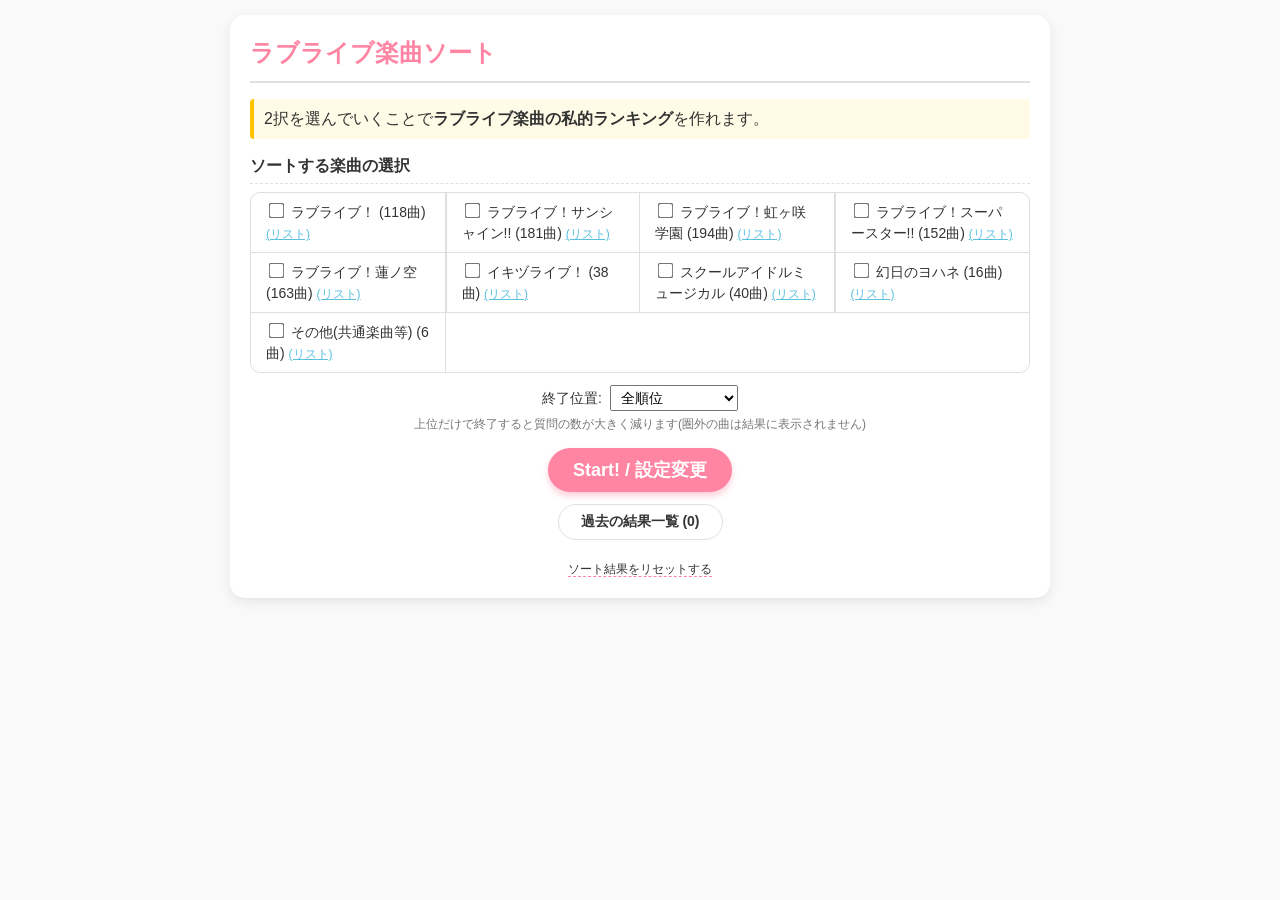
==== commit 7a97a732: "Add files via upload" ====
--- a/index.html
+++ b/index.html
@@ -19,7 +19,7 @@
             </div>
         </header>
 
-        <section class="selection-section">
+        <section id="selectionSection" class="selection-section">
             <p class="description-text">2択を選んでいくことで<b>ラブライブ楽曲の私的ランキング</b>を作れます。</p>
 
             <h2 class="section-title">ソートする楽曲の選択</h2>
@@ -37,12 +37,49 @@
                 <div class="checkbox-item"><input type="checkbox" id="ckLoveliveOther" value="1">その他(共通楽曲等) <span id="loveliveOtherCnt"></span> <a href="lovelive_other.txt" target="_blank">(リスト)</a></div>
             </div>
 
+            <div class="option-row">
+                <label for="selTopN">終了位置:</label>
+                <select id="selTopN">
+                    <option value="10">上位10位まで</option>
+                    <option value="20">上位20位まで</option>
+                    <option value="30">上位30位まで</option>
+                    <option value="50">上位50位まで</option>
+                    <option value="100">上位100位まで</option>
+                    <option value="0" selected>全順位</option>
+                </select>
+                <span class="option-note">上位だけで終了すると質問の数が大きく減ります(圏外の曲は結果に表示されません)</span>
+            </div>
+
             <div class="start-button-container">
                 <button id="startButton" class="start-button">Start! / 設定変更</button>
+            </div>
+
+            <div class="history-button-container">
+                <button id="openHistoryButton" class="secondary-button">過去の結果一覧</button>
             </div>
         </section>
 
         <section id="resultField" class="result-field hidden">
+        </section>
+
+        <div id="resultActions" class="result-actions hidden">
+            <button id="saveResultButton" class="action-button">この結果を保存する</button>
+            <div id="saveNote" class="option-note"></div>
+        </div>
+
+        <section id="historySection" class="history-section hidden">
+            <h2 class="section-title">過去の結果一覧</h2>
+            <div id="historyList"></div>
+            <div class="history-button-container">
+                <button id="historyBackButton" class="secondary-button">トップに戻る</button>
+            </div>
+        </section>
+
+        <section id="historyDetail" class="history-section hidden">
+            <div id="detailContent" class="result-field"></div>
+            <div class="history-button-container">
+                <button id="detailBackButton" class="secondary-button">一覧に戻る</button>
+            </div>
         </section>
 
         <section id="mainBattleArea" class="hidden">
@@ -60,19 +97,14 @@
                     </td>
                 </tr>
                 <tr>
-                    <td id="leftField" data-choice="-1" rowspan="2" class="choice-button">
+                    <td id="leftField" data-choice="L" class="choice-button">
                         &nbsp;
                     </td>
-                    <td class="middle-button tie-button" data-choice="0">
-                        引き分け
+                    <td class="middle-cell">
+                        <div class="middle-button undo-button" id="undoButton">ひとつ前に戻す</div>
                     </td>
-                    <td id="rightField" data-choice="1" rowspan="2" class="choice-button">
+                    <td id="rightField" data-choice="R" class="choice-button">
                         &nbsp;
-                    </td>
-                </tr>
-                <tr>
-                    <td class="middle-button undo-button" id="undoButton">
-                        ひとつ前に戻す
                     </td>
                 </tr>
             </table>
--- a/style.css
+++ b/style.css
@@ -195,7 +195,7 @@
 }
 
 .choice-button {
-    height: 90px; /* 🔥 高さを削減 (120px -> 90px) */
+    height: 100px;
     width: 40%;
     border: 2px solid var(--border-color);
     background-color: var(--container-bg);
@@ -233,13 +233,56 @@
     margin: 3px 0; /* マージンを削減 */
 }
 
-.tie-button:hover {
-    background-color: #DDEEFF;
-    border-color: var(--secondary-color);
+.middle-cell {
+    width: 20%;
+    padding: 0 6px;
+    vertical-align: middle;
 }
 
 .undo-button {
-    margin-top: 6px; /* マージンを削減 */
+    display: flex;
+    align-items: center;
+    justify-content: center;
+    height: 60px;
+    font-size: 12px;
+}
+
+/* 選択肢の曲名・シリーズ名 */
+.song-name {
+    font-size: 13px;
+}
+
+.song-series {
+    margin-top: 6px;
+    font-size: 11px;
+    font-weight: normal;
+    color: var(--secondary-color);
+}
+
+/* 終了位置の選択 */
+.option-row {
+    margin-top: 12px;
+    font-size: 14px;
+    text-align: center;
+}
+
+.option-row select {
+    font-size: 14px;
+    padding: 3px 6px;
+    margin-left: 4px;
+}
+
+.option-note {
+    display: block;
+    margin-top: 4px;
+    font-size: 12px;
+    color: #777;
+}
+
+.result-note {
+    font-size: 13px;
+    color: #777;
+    margin: 0 0 8px;
 }
 
 .undo-button:hover {
@@ -287,6 +330,11 @@
     font-weight: bold;
 }
 
+.result-table td:nth-child(3) {
+    font-size: 12px;
+    white-space: nowrap;
+}
+
 .result-table td:first-child {
     text-align: right; 
     width: 60px;
@@ -311,3 +359,118 @@
 .reset-cookie-link:hover {
     color: var(--primary-color);
 }
+
+
+/* 結果の保存・過去の結果一覧 */
+.history-button-container,
+.result-actions {
+    text-align: center;
+    margin-top: 12px;
+}
+
+.action-button,
+.secondary-button {
+    font-size: 14px;
+    font-weight: bold;
+    padding: 8px 22px;
+    border-radius: 24px;
+    cursor: pointer;
+    transition: all 0.2s;
+}
+
+.action-button {
+    color: #fff;
+    background-color: var(--secondary-color);
+    border: none;
+    box-shadow: 0 3px 5px rgba(91, 192, 222, 0.4);
+}
+
+.action-button:hover:not(:disabled) {
+    background-color: var(--primary-color);
+}
+
+.action-button:disabled {
+    background-color: #BDBDBD;
+    box-shadow: none;
+    cursor: default;
+}
+
+.secondary-button {
+    color: var(--text-color);
+    background-color: var(--container-bg);
+    border: 1px solid var(--border-color);
+}
+
+.secondary-button:hover {
+    color: var(--primary-color);
+    border-color: var(--primary-color);
+    background-color: var(--button-hover);
+}
+
+.history-item {
+    display: flex;
+    flex-wrap: wrap;
+    align-items: center;
+    justify-content: space-between;
+    gap: 8px;
+    padding: 10px 12px;
+    margin-bottom: 8px;
+    border: 1px solid var(--border-color);
+    border-radius: 10px;
+}
+
+.history-info {
+    flex: 1 1 260px;
+    min-width: 0;
+}
+
+.history-date {
+    font-weight: bold;
+    color: var(--primary-color);
+}
+
+.history-series {
+    margin-top: 2px;
+    font-size: 13px;
+    overflow-wrap: anywhere;
+}
+
+.history-range {
+    margin-top: 2px;
+    font-size: 12px;
+    color: #777;
+}
+
+.history-buttons {
+    display: flex;
+    gap: 6px;
+}
+
+.small-button {
+    font-size: 13px;
+    padding: 5px 14px;
+    border: 1px solid var(--border-color);
+    border-radius: 8px;
+    background-color: var(--container-bg);
+    cursor: pointer;
+}
+
+.small-button:hover {
+    border-color: var(--secondary-color);
+    background-color: var(--button-hover);
+}
+
+.danger-button {
+    color: #D9534F;
+}
+
+.danger-button:hover {
+    border-color: #D9534F;
+    background-color: #FDECEA;
+}
+
+.history-empty {
+    text-align: center;
+    color: #777;
+    padding: 20px 0;
+}
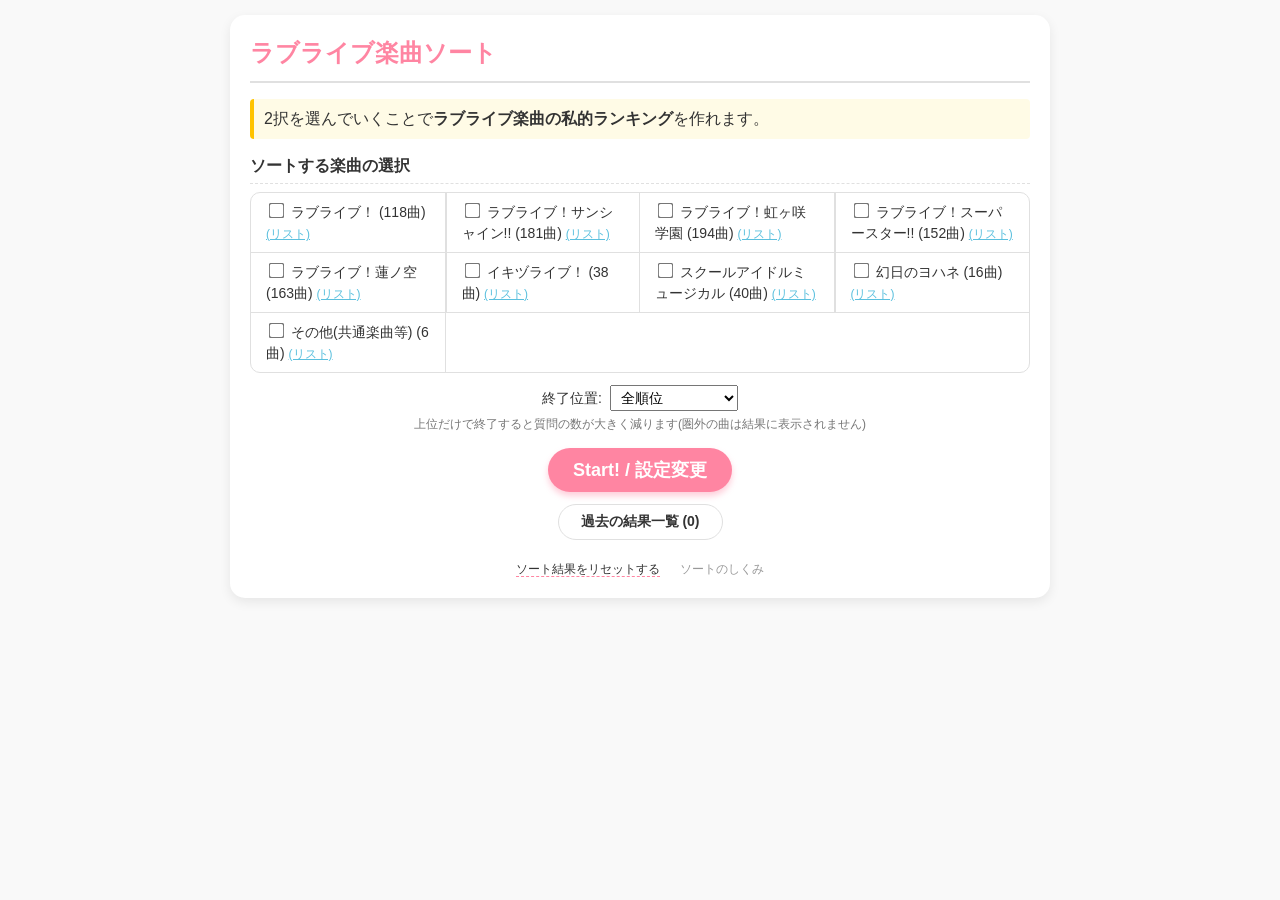
==== commit 8d80cc33: "Add files via upload" ====
--- a/index.html
+++ b/index.html
@@ -112,6 +112,7 @@
 
         <div class="footer-links">
             <a href="#" id="resetCookieLink" class="reset-cookie-link">ソート結果をリセットする</a>
+            <a href="about.html" id="aboutLink" class="about-link" target="_blank" rel="noopener">ソートのしくみ</a>
         </div>
 
     </div>
--- a/style.css
+++ b/style.css
@@ -474,3 +474,18 @@
     color: #777;
     padding: 20px 0;
 }
+
+/* フッターの「ソートのしくみ」リンク (目立たせない) */
+.footer-links a + a {
+    margin-left: 16px;
+}
+
+.about-link {
+    color: #999;
+    text-decoration: none;
+}
+
+.about-link:hover {
+    color: var(--primary-color);
+    text-decoration: underline;
+}
